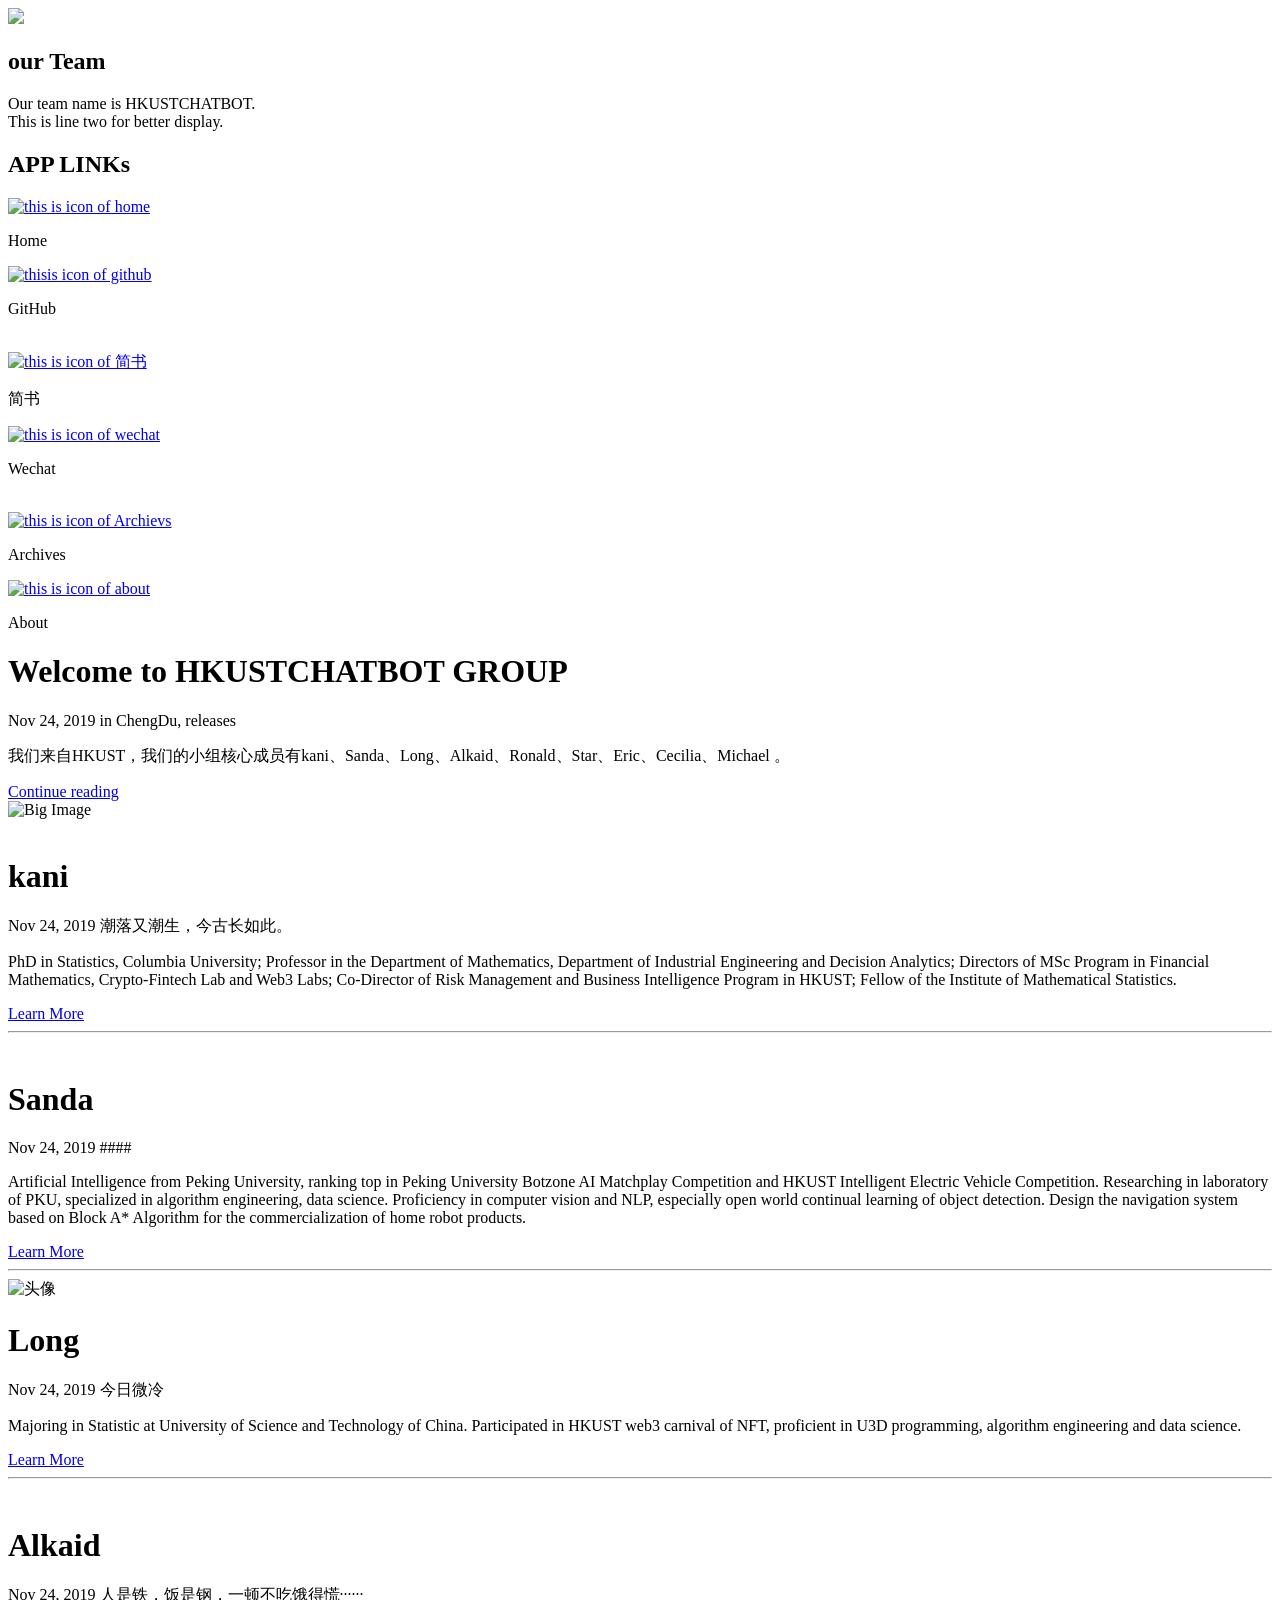
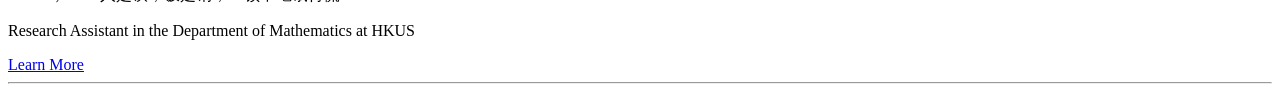
==== index.html @ 176e4b7b "Update index.html" ====
<!doctype html>
<html lang="en">
<head>
  <meta charset="UTF-8">
  <meta name="viewport"
        content="width=device-width, user-scalable=no, initial-scale=1.0, maximum-scale=1.0, minimum-scale=1.0">
  <meta name="referrer" content="no-referrer">
  <meta http-equiv="X-UA-Compatible" content="ie=edge">
  <link rel="stylesheet" href="css/style.css">
  <link href="https://fonts.googleapis.com/css?family=Lobster" rel="stylesheet" type="text/css">
  <title>Team Tfour</title>
</head>
<body>
  <div class="back add-filter"></div>
  <div class="main fadeOut" id="mainPage"> <!-- Task页码搭建 -->
    <div class="left left-row">
      <div class="user-info"> <!-- Task 用户基本信息 -->
        <div class="user-info-photo">
          <a href="./pages/about_me.html">
            <img src="../edwardlin-zlt.github.io/images/avatar.jpg"/>
          </a>
        </div>
        <h2 class="user-info-title">our Team</h2>
        <p class="user-info-content">
          Our team name is HKUSTCHATBOT.<br>
          This is line two for better display.
        </p>
      </div>
      <div class="link-app-link"> <!-- Task 链接菜单 -->
        <h2 class="link-title">
          APP LINKs
        </h2>
        <div class="link-box-left">
          <a href=###">
            <img class="link-smaller-img"
                 src="https://upload-images.jianshu.io/upload_images/20198606-fef2f9935d2c23a6.png"
                 alt="this is icon of home" title="Home">
          </a>
          <p class="link-icon-text">Home</p>
        </div>
        <div class="link-box-right">
          <a href="https://github.com/HKUSTCHATBOT" target="_blank">
            <img class="link-smaller-img"
                 src="https://upload-images.jianshu.io/upload_images/20198606-827bfa86a0b18dd1.png"
                 alt="thisis icon of github" title="Github">
          </a>
          <p class="link-icon-text">GitHub</p>
        </div>
        <br>
        <div class="link-box-left">
          <a href="https://www.jianshu.com/" target="_blank">
            <img class="link-smaller-img"
                 src="https://upload-images.jianshu.io/upload_images/20198606-2d2ba09e5148fd3f.png"
                 alt="this is icon of 简书" title="简书">
          </a>
          <p class="link-icon-text">简书</p>
        </div>
        <div class="link-box-right">
          <a href="images/tfour.jpg" target="_blank">
            <img class='link-smaller-img'
                 src="https://i0.hdslb.com/bfs/album/144ec260fb5619a6e4e44617dc3a90451fb9eb10.png"
                 alt='this is icon of wechat' title="微信"><br>
          </a>
          <p class="link-icon-text">Wechat</p>
        </div>
        <br>
        <div class="link-box-left">
          <a href="pages/timeline.html">
            <img class="link-smaller-img"
                 src="http://i0.hdslb.com/bfs/album/9b82890777f1b4e710f97ee66df33ac55e85aa7e.png"
                 alt="this is icon of Archievs" title="Archives">
          </a>
          <p class="link-icon-text">Archives</p>
        </div>
        <div class="link-box-right">
          <a href="###">
            <img class="link-smaller-img"
                 src="https://upload-images.jianshu.io/upload_images/20198606-66ec9f29bd298671.png"
                 alt="this is icon of about" title="About">
          </a>
          <p class="link-icon-text">About</p>
        </div>
      </div>
    </div>

    <div class="right">
      <div class="head-box"> <!-- Task 文章列表头条展示 -->
        <div class="head-box-title">
          <h1>Welcome to HKUSTCHATBOT GROUP</h1>
          <p class="head-box-time">Nov 24, 2019 in ChengDu, releases</p>
          <p class="head-box-text">我们来自HKUST，我们的小组核心成员有kani、Sanda、Long、Alkaid、Ronald、Star、Eric、Cecilia、Michael 。</p>
        </div>
        <div class="head-box-url">
          <a class="head-box-urltext" href="pages/artical.html">Continue reading</a>
        </div>
        <div class="head-box-image">
          <img class="head-box-img" src="images/bridge.jpg" alt="Big Image">
        </div>
      </div>
      <div class="stories"> <!-- Task 文章列表展示 -->
        <div class="story-row">
          <div class="story-pic">
            <img src="images/xiaotian.jpg" alt="">
          </div>
          <div class="story-info">
            <h1 class="story-title">kani</h1>
            <div class="story-subtitle"><span class="story-date">Nov 24, 2019</span> 潮落又潮生，今古长如此。
            </div>
            <p class="story-content">PhD in Statistics, Columbia University; 
              Professor in the Department of Mathematics, Department of Industrial Engineering and Decision Analytics; 
              Directors of MSc Program in Financial Mathematics, Crypto-Fintech Lab and Web3 Labs;
              Co-Director of Risk Management and Business Intelligence Program in HKUST; Fellow of the Institute of Mathematical Statistics.</p>
            <div class="story-link"><a href="###">Learn More</a></div>
          </div>
        </div>
        <hr>
        <div class="story-row">
          <div class="story-pic">
            <img src="images/Edward-avatar.jpg" alt="">
          </div>
          <div class="story-info">
            <h1 class="story-title">Sanda</h1>
            <div class="story-subtitle">
              <span class="story-date">Nov 24, 2019</span>
              <span> #### </span>
            </div>
            <p class="story-content">Artificial Intelligence from Peking University, ranking top in Peking University Botzone AI Matchplay Competition and HKUST Intelligent Electric Vehicle Competition. 
              Researching in laboratory of PKU, specialized in algorithm engineering, data science. 
              Proficiency in computer vision and NLP, especially open world continual learning of object detection. 
              Design the navigation system based on Block A* Algorithm for the commercialization of home robot products.
            </p>
            <div class="story-link"><a href=" ###" target="_blank">Learn More</a></div>
          </div>
        </div>
        <hr>
        <div class="story-row">
          <div class="story-pic">
            <img src="./images/kangjian.jpg" alt="头像">
          </div>
          <div class="story-info">
            <h1 class="story-title">Long</h1>
            <div class="story-subtitle">
              <span class="story-date">Nov 24, 2019</span> 
              <span>今日微冷</span>
            </div>
            <p class="story-content">Majoring in Statistic at University of Science and Technology of China. Participated in HKUST web3 carnival of NFT, proficient in U3D programming, algorithm engineering and data science. </p>
            <div class="story-link"><a href="###" target="_blank">Learn More</a></div>
          </div>
        </div>
        <hr>
        <div class="story-row">
          <div class="story-pic">
            <img src="images/zycsustc-head.jpg" alt="">
          </div>
          <div class="story-info">
            <h1 class="story-title">Alkaid</h1>
            <div class="story-subtitle"><span class="story-date">Nov 24, 2019</span> 人是铁，饭是钢，一顿不吃饿得慌······
            </div>
            <p class="story-content">Research Assistant in the Department of Mathematics at HKUS</p>
            <div class="story-link"><a href="###">Learn More</a></div>
          </div>
        </div>
        <hr>
      </div>
    </div>
  </div>

</body>
</html>
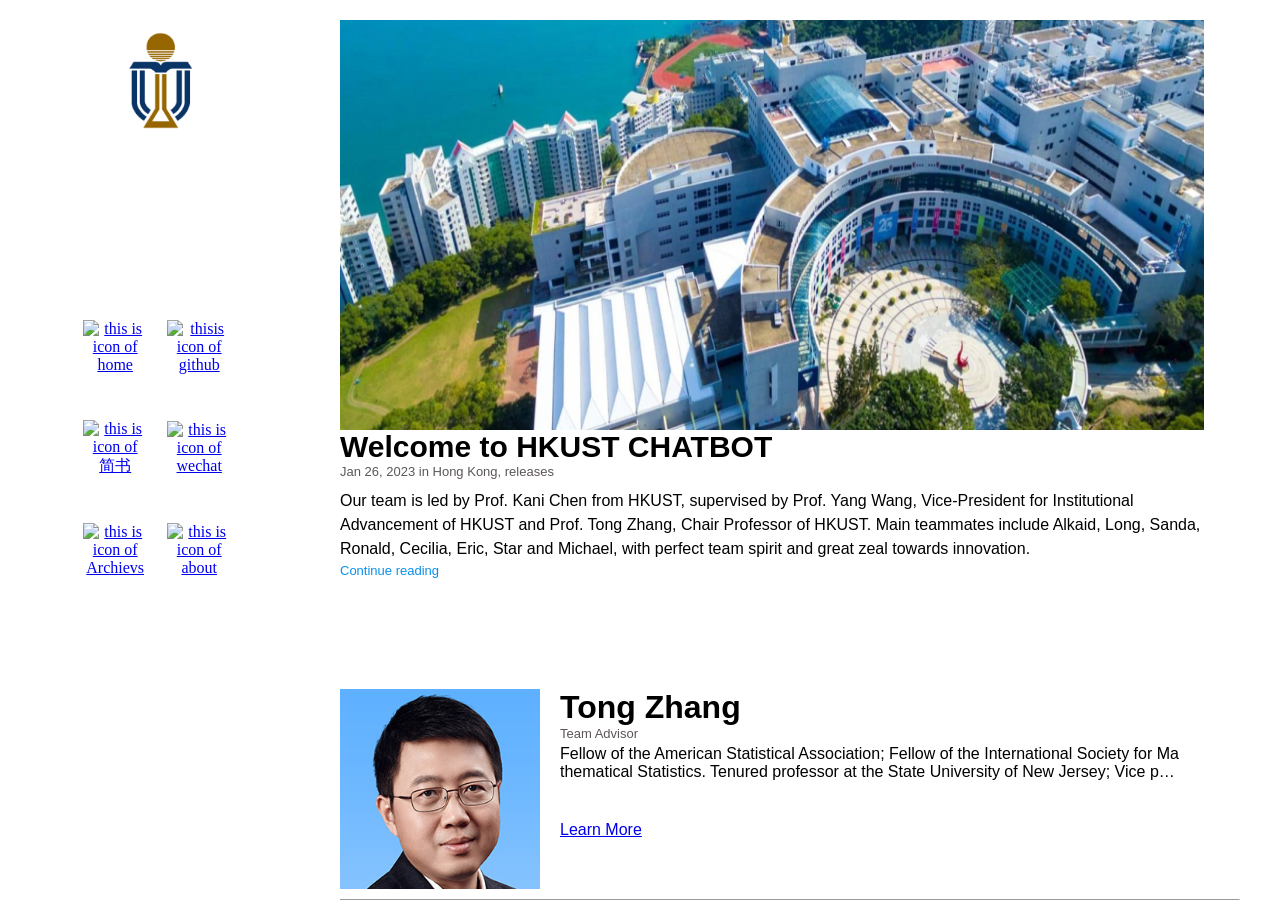
==== commit 93ebee38: "[sandaleung] {refactor} Adding team introduction, members' information and chatbot applications; rem" ====
--- a/index.html
+++ b/index.html
@@ -8,7 +8,7 @@
   <meta http-equiv="X-UA-Compatible" content="ie=edge">
   <link rel="stylesheet" href="css/style.css">
   <link href="https://fonts.googleapis.com/css?family=Lobster" rel="stylesheet" type="text/css">
-  <title>Team Tfour</title>
+  <title>Team HKUSTCHATBOT</title>
 </head>
 <body>
   <div class="back add-filter"></div>
@@ -17,18 +17,18 @@
       <div class="user-info"> <!-- Task 用户基本信息 -->
         <div class="user-info-photo">
           <a href="./pages/about_me.html">
-            <img src="../edwardlin-zlt.github.io/images/avatar.jpg"/>
-          </a>
-        </div>
-        <h2 class="user-info-title">our Team</h2>
+            <img src="./images/avatar.png"/>
+          </a>
+        </div>
+        <h2 class="user-info-title">HKUST Chatbot</h2>
         <p class="user-info-content">
-          Our team name is HKUSTCHATBOT.<br>
-          This is line two for better display.
+          We are a group of entrepreneurs with ideals.<br>
+          And we walk with dreams
         </p>
       </div>
       <div class="link-app-link"> <!-- Task 链接菜单 -->
         <h2 class="link-title">
-          APP LINKs
+          External Links
         </h2>
         <div class="link-box-left">
           <a href=###">
@@ -53,10 +53,10 @@
                  src="https://upload-images.jianshu.io/upload_images/20198606-2d2ba09e5148fd3f.png"
                  alt="this is icon of 简书" title="简书">
           </a>
-          <p class="link-icon-text">简书</p>
+          <p class="link-icon-text">JianShu</p>
         </div>
         <div class="link-box-right">
-          <a href="images/tfour.jpg" target="_blank">
+          <a href="images/wechat.jpg" target="_blank">
             <img class='link-smaller-img'
                  src="https://i0.hdslb.com/bfs/album/144ec260fb5619a6e4e44617dc3a90451fb9eb10.png"
                  alt='this is icon of wechat' title="微信"><br>
@@ -65,12 +65,12 @@
         </div>
         <br>
         <div class="link-box-left">
-          <a href="pages/timeline.html">
+          <a href="pages/artical.html">
             <img class="link-smaller-img"
                  src="http://i0.hdslb.com/bfs/album/9b82890777f1b4e710f97ee66df33ac55e85aa7e.png"
                  alt="this is icon of Archievs" title="Archives">
           </a>
-          <p class="link-icon-text">Archives</p>
+          <p class="link-icon-text">Applications</p>
         </div>
         <div class="link-box-right">
           <a href="###">
@@ -85,26 +85,55 @@
 
     <div class="right">
       <div class="head-box"> <!-- Task 文章列表头条展示 -->
+        <div class="head-box-image">
+          <img class="head-box-img" src="images/ust.png" alt="Big Image">
+        </div>
         <div class="head-box-title">
-          <h1>Welcome to HKUSTCHATBOT GROUP</h1>
-          <p class="head-box-time">Nov 24, 2019 in ChengDu, releases</p>
-          <p class="head-box-text">我们来自HKUST，我们的小组核心成员有kani、Sanda、Long、Alkaid、Ronald、Star、Eric、Cecilia、Michael 。</p>
+          <h1>Welcome to HKUST CHATBOT</h1>
+          <p class="head-box-time">Jan 26, 2023 in Hong Kong, releases</p>
+          <p class="head-box-text">Our team is led by Prof. Kani Chen from HKUST, supervised by Prof. Yang Wang, Vice-President for Institutional Advancement of HKUST and Prof. Tong Zhang, Chair Professor of HKUST. Main teammates include Alkaid, Long, Sanda, Ronald, Cecilia, Eric, Star and Michael, with perfect team spirit and great zeal towards innovation.</p>
         </div>
         <div class="head-box-url">
           <a class="head-box-urltext" href="pages/artical.html">Continue reading</a>
         </div>
-        <div class="head-box-image">
-          <img class="head-box-img" src="images/bridge.jpg" alt="Big Image">
-        </div>
       </div>
       <div class="stories"> <!-- Task 文章列表展示 -->
         <div class="story-row">
           <div class="story-pic">
-            <img src="images/xiaotian.jpg" alt="">
-          </div>
-          <div class="story-info">
-            <h1 class="story-title">kani</h1>
-            <div class="story-subtitle"><span class="story-date">Nov 24, 2019</span> 潮落又潮生，今古长如此。
+            <img src="images/zhangtong.png" alt="">
+          </div>
+          <div class="story-info">
+            <h1 class="story-title">Tong Zhang</h1>
+            <div class="story-subtitle">
+              <span> Team Advisor </span>
+            </div>
+            <p class="story-content">Fellow of the American Statistical Association; Fellow of the International Society for Mathematical Statistics. Tenured professor at the State University of New Jersey; Vice president and head of big data lab at Baidu Research Institute; Director of Tencent AI Lab.</p>
+            <div class="story-link"><a href="###">Learn More</a></div>
+          </div>
+        </div>
+        <hr>
+        <div class="story-row">
+          <div class="story-pic">
+            <img src="images/wangyang.png" alt="">
+          </div>
+          <div class="story-info">
+            <h1 class="story-title">Wang Yang</h1>
+            <div class="story-subtitle">
+              <span> Team Advisor </span>
+            </div>
+            <p class="story-content">Mathematician; Vice President of the Hong Kong University of Science and Technology; Professor of the Department of Mathematics; Director of the Big Data BioIntelligence Laboratory of the Hong Kong University of Science and Technology; Deputy Director of the Institute of Big Data of the Hong Kong University of Science and Technology.</p>
+            <div class="story-link"><a href="###">Learn More</a></div>
+          </div>
+        </div>
+        <hr>
+        <div class="story-row">
+          <div class="story-pic">
+            <img src="images/kani.png" alt="">
+          </div>
+          <div class="story-info">
+            <h1 class="story-title">Kani</h1>
+            <div class="story-subtitle">
+              <span> Team Member </span>
             </div>
             <p class="story-content">PhD in Statistics, Columbia University; 
               Professor in the Department of Mathematics, Department of Industrial Engineering and Decision Analytics; 
@@ -116,47 +145,119 @@
         <hr>
         <div class="story-row">
           <div class="story-pic">
-            <img src="images/Edward-avatar.jpg" alt="">
+            <img src="images/alkaid.jpg" alt="">
+          </div>
+          <div class="story-info">
+            <h1 class="story-title">Alkaid</h1>
+            <div class="story-subtitle">
+              <span> Team Member </span>
+            </div>
+            <p class="story-content">Research Assistant in the cryptofintech lab at HKUST, 3 years startup experienced in algorithm engineering at deep learning, reinforcement learning, robotics SLAM and blockchain, once worked as researcher of Nervos blockchain.
+            </p>
+            <div class="story-link"><a href="###">Learn More</a></div>
+          </div>
+        </div>
+        <hr>
+        <div class="story-row">
+          <div class="story-pic">
+            <img src="./images/long.png" alt="头像">
+          </div>
+          <div class="story-info">
+            <h1 class="story-title">Long</h1>
+            <div class="story-subtitle">
+              <span> Team Member </span>
+            </div>
+            <p class="story-content">Majoring in Statistic at University of Science and Technology of China. Participated in HKUST web3 carnival of NFT, proficient in U3D programming, algorithm engineering and data science. </p>
+            <div class="story-link"><a href="###">Learn More</a></div>
+          </div>
+        </div>
+        <hr>
+        <div class="story-row">
+          <div class="story-pic">
+            <img src="images/sanda.png" alt="">
           </div>
           <div class="story-info">
             <h1 class="story-title">Sanda</h1>
             <div class="story-subtitle">
-              <span class="story-date">Nov 24, 2019</span>
-              <span> #### </span>
-            </div>
-            <p class="story-content">Artificial Intelligence from Peking University, ranking top in Peking University Botzone AI Matchplay Competition and HKUST Intelligent Electric Vehicle Competition. 
-              Researching in laboratory of PKU, specialized in algorithm engineering, data science. 
-              Proficiency in computer vision and NLP, especially open world continual learning of object detection. 
-              Design the navigation system based on Block A* Algorithm for the commercialization of home robot products.
-            </p>
-            <div class="story-link"><a href=" ###" target="_blank">Learn More</a></div>
-          </div>
-        </div>
-        <hr>
-        <div class="story-row">
-          <div class="story-pic">
-            <img src="./images/kangjian.jpg" alt="头像">
-          </div>
-          <div class="story-info">
-            <h1 class="story-title">Long</h1>
-            <div class="story-subtitle">
-              <span class="story-date">Nov 24, 2019</span> 
-              <span>今日微冷</span>
-            </div>
-            <p class="story-content">Majoring in Statistic at University of Science and Technology of China. Participated in HKUST web3 carnival of NFT, proficient in U3D programming, algorithm engineering and data science. </p>
-            <div class="story-link"><a href="###" target="_blank">Learn More</a></div>
-          </div>
-        </div>
-        <hr>
-        <div class="story-row">
-          <div class="story-pic">
-            <img src="images/zycsustc-head.jpg" alt="">
-          </div>
-          <div class="story-info">
-            <h1 class="story-title">Alkaid</h1>
-            <div class="story-subtitle"><span class="story-date">Nov 24, 2019</span> 人是铁，饭是钢，一顿不吃饿得慌······
-            </div>
-            <p class="story-content">Research Assistant in the Department of Mathematics at HKUS</p>
+              <span> Team Member </span>
+            </div>
+            <p class="story-content">BSc of Artificial Intelligence from Peking University. Researching in laboratory of PKU, specialized in algorithm engineering, data science. Proficiency in computer vision and NLP, especially open world continual learning of object detection.
+            </p>
+            <div class="story-link"><a href="###">Learn More</a></div>
+          </div>
+        </div>
+        <hr>
+        <div class="story-row">
+          <div class="story-pic">
+            <img src="images/ronald.png" alt="">
+          </div>
+          <div class="story-info">
+            <h1 class="story-title">Ronald</h1>
+            <div class="story-subtitle">
+              <span> Team Member </span>
+            </div>
+            <p class="story-content">PhD in CS of Chinese Academy of Sciences. Baidu Senior Engineer. AI Technology Director of JOYY. 11 years experienced in NLP. Complete the China's first martial arts novel translation engine; Design the system RuffOS; Start the O2O platform Dianda Mall.
+            </p>
+            <div class="story-link"><a href="###">Learn More</a></div>
+          </div>
+        </div>
+        <hr>
+        <div class="story-row">
+          <div class="story-pic">
+            <img src="images/heyi.jpg" alt="">
+          </div>
+          <div class="story-info">
+            <h1 class="story-title">Cecilia</h1>
+            <div class="story-subtitle">
+              <span> Team Member </span>
+            </div>
+            <p class="story-content">Majoring in Mathematics and Economics at HKUST, currently working as investment assistant at Phoenixtree Capital, interest in technology investment.
+            </p>
+            <div class="story-link"><a href="###">Learn More</a></div>
+          </div>
+        </div>
+        <hr>
+        <div class="story-row">
+          <div class="story-pic">
+            <img src="images/eric.png" alt="">
+          </div>
+          <div class="story-info">
+            <h1 class="story-title">Eric</h1>
+            <div class="story-subtitle">
+              <span> Team Member </span>
+            </div>
+            <p class="story-content">Assistant Officer (IT Support) in the Department of Mathematics at HKUST, interested in Artificial intelligence, Blockchain, and Front-End Engineering.
+            </p>
+            <div class="story-link"><a href="###">Learn More</a></div>
+          </div>
+        </div>
+        <hr>
+        <div class="story-row">
+          <div class="story-pic">
+            <img src="images/star.png" alt="">
+          </div>
+          <div class="story-info">
+            <h1 class="story-title">Star</h1>
+            <div class="story-subtitle">
+              <span> Team Member </span>
+            </div>
+            <p class="story-content">Majoring in the School of Business at HKUST, familiar with speech algorithms of Digital Human and speech signal processing using Deep Learning.
+            </p>
+            <div class="story-link"><a href="###">Learn More</a></div>
+          </div>
+        </div>
+        <hr>
+        <div class="story-row">
+          <div class="story-pic">
+            <img src="images/michael.png" alt="">
+          </div>
+          <div class="story-info">
+            <h1 class="story-title">Michael</h1>
+            <div class="story-subtitle">
+              <span> Team Member </span>
+            </div>
+            <p class="story-content">Research assistant in the Department of Mathematics at HKUST. 2 years working experienced in academic and industrial applications of NLP.
+            </p>
             <div class="story-link"><a href="###">Learn More</a></div>
           </div>
         </div>
@@ -164,6 +265,5 @@
       </div>
     </div>
   </div>
-
 </body>
-</html>
+</html>
--- a/css/style.css
+++ b/css/style.css
@@ -0,0 +1,373 @@
+* {
+  margin: 0;
+  padding: 0;
+}
+
+html, body {
+  width: 100%;
+  height: 100%;
+}
+
+.back {
+  width: 100%;
+  height: 100%;
+  background-image: url(../images/bg.jpg);
+  background-repeat: no-repeat;
+}
+
+.add-filter {
+  position: absolute;
+  left: 0;
+  top: 0;
+  filter: blur(15px);
+}
+
+.main {
+  position: absolute;
+  left: 0;
+  right: 0;
+  display: flex;
+  width: 100%;
+  height: 100%;
+  background-repeat: no-repeat;
+  overflow: hidden;
+  animation-play-state: paused;
+  animation-duration: 2s;
+}
+
+@-webkit-keyframes fadeOut {
+  from {
+    opacity: 1;
+  }
+
+  to {
+    opacity: 0;
+  }
+}
+
+@keyframes fadeOut {
+  from {
+    opacity: 1;
+  }
+
+  to {
+    opacity: 0;
+  }
+}
+
+.fadeOut {
+  -webkit-animation-name: fadeOut;
+  animation-name: fadeOut;
+}
+
+/* left side */
+.left {
+  width: 25%;
+  height: 100%;
+  color: white;
+}
+
+/* user-info */
+.user-info {
+  border-width: 0;
+  border-color: black;
+  border-style: solid;
+  margin-top: 10%;
+  width: 100%;
+  height: 25%;
+  text-align: center;
+}
+
+.user-info-photo {
+  margin: 0;
+  padding: 0;
+  text-align: center;
+}
+
+.user-info-title {
+  text-align: center;
+  padding: 5px;
+}
+
+.user-info-photo > a > img {
+  width: 100px;
+  height: 100px;
+  border-radius: 50%;
+}
+
+.user-info-name {
+  font-size: 20px;
+}
+
+.user-info-content {
+  font-family: Lobster, sans-serif;
+  line-height: 1em;
+  font-size: 12px;
+}
+
+.user-info-content > span {
+  font-weight: bold;
+  font-size: 18px;
+}
+
+/*App links*/
+.link-app-link {
+  width: 100%;
+  height: 100%;
+  margin-top: 25%;
+  border-width: 0;
+  border-color: black;
+  border-style: solid;
+}
+
+.link-app-link > h2 {
+  color: white;
+  margin: 0 30% 2% 30%;
+  font-size: medium;
+}
+
+.link-smaller-img {
+  width: 50%;
+  padding: 15px 0 10px 0;
+}
+
+.link-title {
+  color: white;
+  text-align: center;
+  margin: 5% 0 2% 0%;
+}
+
+.link-box-left {
+  text-align: center;
+  width: 20%;
+  display: inline-table;
+  margin: 1% 5% 1% 26%;
+}
+
+.link-icon-text {
+  color: white;
+  font-size: 12px;
+}
+
+.link-box-right {
+  text-align: center;
+  width: 20%;
+  display: inline-table;
+  margin: 1% 0% 1% 0%;
+}
+
+.left-row {
+  display: flex;
+  flex-grow: 1;
+  flex-direction: column;
+}
+
+/*end of left side*/
+
+/* media */
+@media screen and (max-width: 1000px) {
+  .user-info {
+    width: 100%;
+    height: 25%;
+    text-align: center;
+  }
+
+  .user-info-photo {
+    margin-top: 5%;
+  }
+
+  .user-info-title {
+    text-align: center;
+    padding: 5px;
+    font-size: 0;
+  }
+
+  .user-info-photo > a > img {
+    width: 35%;
+    height: 35%;
+    border-radius: 50%;
+  }
+
+  .user-info-name {
+    font-size: 0;
+  }
+
+  .user-info-content {
+    font-family: Lobster, sans-serif;
+    line-height: 1em;
+    font-size: 0;
+  }
+
+  .user-info-content > span {
+    font-weight: bold;
+    font-size: 0;
+  }
+
+  .link-app-link {
+    margin-top: 20%;
+    text-align: center;
+  }
+
+  .link-app-link > h2 {
+    color: white;
+    margin: 0 30% 2% 30%;
+    font-size: 0;
+  }
+
+  .link-smaller-img {
+    width: 100%;
+    padding: 0 0 20% 0;
+  }
+
+  .link-box-left {
+    text-align: center;
+    width: 20%;
+    display: inline-table;
+    margin: 0% 15% 5% 15%;
+  }
+
+  .link-icon-text {
+    color: white;
+    font-size: 0;
+  }
+
+  .link-box-right {
+    text-align: center;
+    width: 20%;
+    display: inline-table;
+    margin: 0% 15% 5% 15%;
+  }
+}
+
+/* end of media*/
+
+/* right side */
+.right {
+  width: 75%;
+  background-color: white;
+  overflow: auto;
+}
+
+/* head-box */
+.head-box {
+  display: flex;
+  flex-direction: column;
+  justify-content: left;
+  width: 100%;
+  height: 70%;
+  padding: 20px 40px 0 20px;
+}
+
+.head-box-title {
+  font-size: 15px;
+  font-family: Helvetica, sans-serif;
+}
+
+.head-box-time {
+  font-size: small;
+  font-family: sans-serif;
+  color: rgb(92, 86, 86);
+}
+
+.head-box-text {
+  font-size: medium;
+  font-family: sans-serif;
+  line-height: 1.5;
+  margin-top: 10px;
+  margin-right: 10%;
+  box-sizing: border-box;
+}
+
+.head-box-url {
+  width: 100%;
+  margin-bottom: 10px;
+}
+
+.head-box-urltext {
+  font-size: small;
+  font-family: sans-serif;
+  text-decoration: none;
+  color: #0890eb;
+}
+
+.head-box-image {
+  height: 65%;
+  width: 90%;
+}
+
+.head-box-img {
+  width: 100%;
+  height: 100%;
+}
+
+/* Stories */
+.stories {
+  font-family: sans-serif;
+  padding: 2% 40px 20px 20px;
+  display: flex;
+  flex-direction: column;
+  justify-content: flex-start;
+}
+
+.story-row {
+  margin-right: 40px;
+  margin-top: 20px;
+  display: flex;
+  flex-grow: 1;
+  flex-direction: row;
+  height: 210px;
+}
+
+.story-pic {
+  height: 95%;
+}
+
+.story-pic > img {
+  width: 200px;
+  height: 100%;
+}
+
+.story-title {
+  overflow: hidden;
+  text-overflow: ellipsis;
+  display: -webkit-box;
+  -webkit-box-orient: vertical;
+  -webkit-line-clamp: 2;
+  word-wrap: break-word;
+  word-break: break-all;
+}
+
+.story-subtitle {
+  color: rgb(92, 86, 86);
+  font-size: small;
+  margin-bottom: 4px;
+  overflow: hidden;
+  text-overflow: ellipsis;
+  display: -webkit-box;
+  -webkit-box-orient: vertical;
+  -webkit-line-clamp: 2;
+  word-wrap: break-word;
+  word-break: break-all;
+}
+
+.story-info {
+  padding: 0 20px 20px 20px;
+  height: 200px;
+  box-sizing: border-box;
+}
+
+.story-content {
+  overflow: hidden;
+  text-overflow: ellipsis;
+  display: -webkit-box;
+  -webkit-box-orient: vertical;
+  -webkit-line-clamp: 2;
+  word-wrap: break-word;
+  word-break: break-all;
+}
+
+.story-link {
+  margin-top: 40px;
+  text-decoration: none;
+}
+
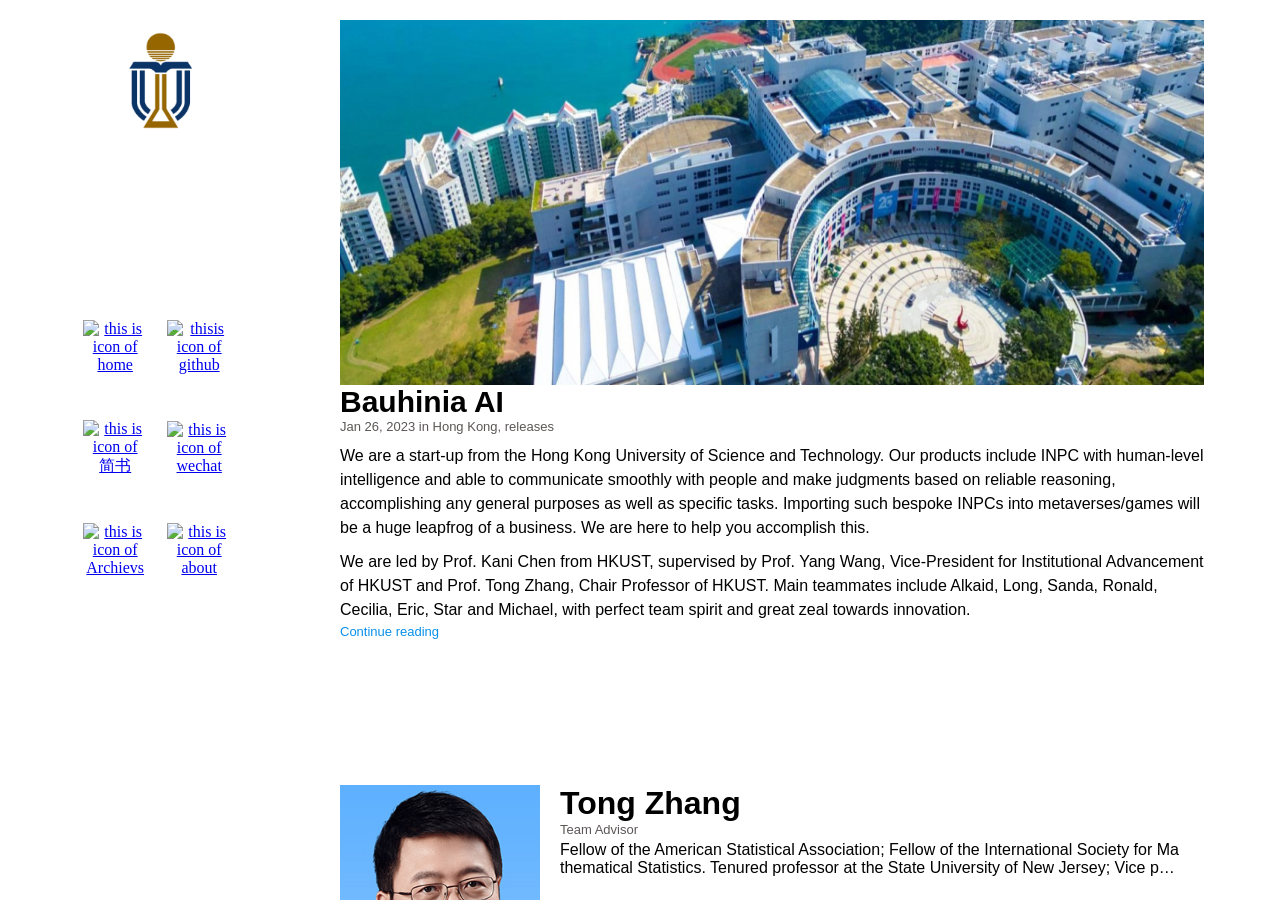
==== commit a19f4d47: "[sandaleung] {fix}： Improving team intro Added team intro on top of team members" ====
--- a/index.html
+++ b/index.html
@@ -20,7 +20,7 @@
             <img src="./images/avatar.png"/>
           </a>
         </div>
-        <h2 class="user-info-title">HKUST Chatbot</h2>
+        <h2 class="user-info-title">Bauhinia AI</h2>
         <p class="user-info-content">
           We are a group of entrepreneurs with ideals.<br>
           And we walk with dreams
@@ -89,9 +89,10 @@
           <img class="head-box-img" src="images/ust.png" alt="Big Image">
         </div>
         <div class="head-box-title">
-          <h1>Welcome to HKUST CHATBOT</h1>
+          <h1>Bauhinia AI</h1>
           <p class="head-box-time">Jan 26, 2023 in Hong Kong, releases</p>
-          <p class="head-box-text">Our team is led by Prof. Kani Chen from HKUST, supervised by Prof. Yang Wang, Vice-President for Institutional Advancement of HKUST and Prof. Tong Zhang, Chair Professor of HKUST. Main teammates include Alkaid, Long, Sanda, Ronald, Cecilia, Eric, Star and Michael, with perfect team spirit and great zeal towards innovation.</p>
+          <p class="head-box-text">We are a start-up from the Hong Kong University of Science and Technology. Our products include INPC with human-level intelligence and able to communicate smoothly with people and make judgments based on reliable reasoning, accomplishing any general purposes as well as specific tasks. Importing such bespoke INPCs into metaverses/games will be a huge leapfrog of a business. We are here to help you accomplish this.</p>
+          <p class="head-box-text">We are led by Prof. Kani Chen from HKUST, supervised by Prof. Yang Wang, Vice-President for Institutional Advancement of HKUST and Prof. Tong Zhang, Chair Professor of HKUST. Main teammates include Alkaid, Long, Sanda, Ronald, Cecilia, Eric, Star and Michael, with perfect team spirit and great zeal towards innovation.</p>
         </div>
         <div class="head-box-url">
           <a class="head-box-urltext" href="pages/artical.html">Continue reading</a>
--- a/css/style.css
+++ b/css/style.css
@@ -303,7 +303,7 @@
 /* Stories */
 .stories {
   font-family: sans-serif;
-  padding: 2% 40px 20px 20px;
+  padding: 12% 40px 20px 20px;
   display: flex;
   flex-direction: column;
   justify-content: flex-start;
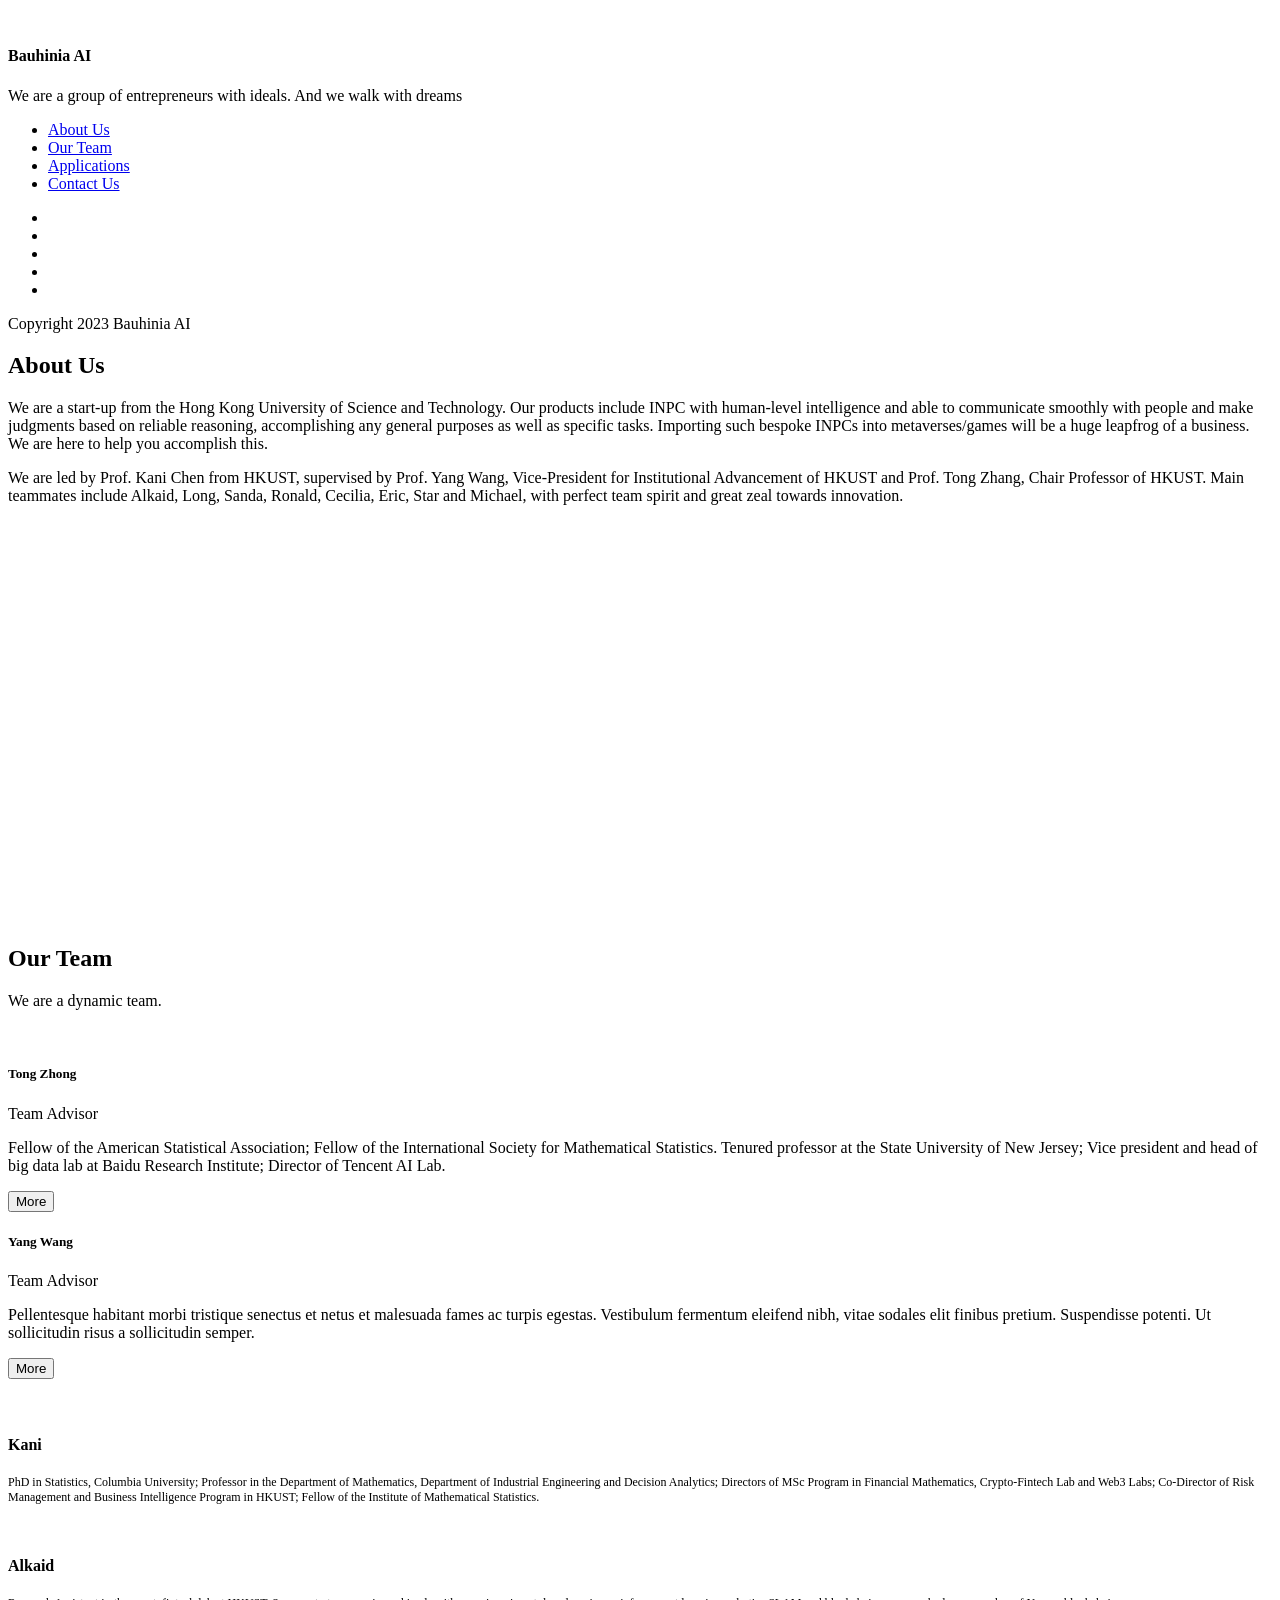
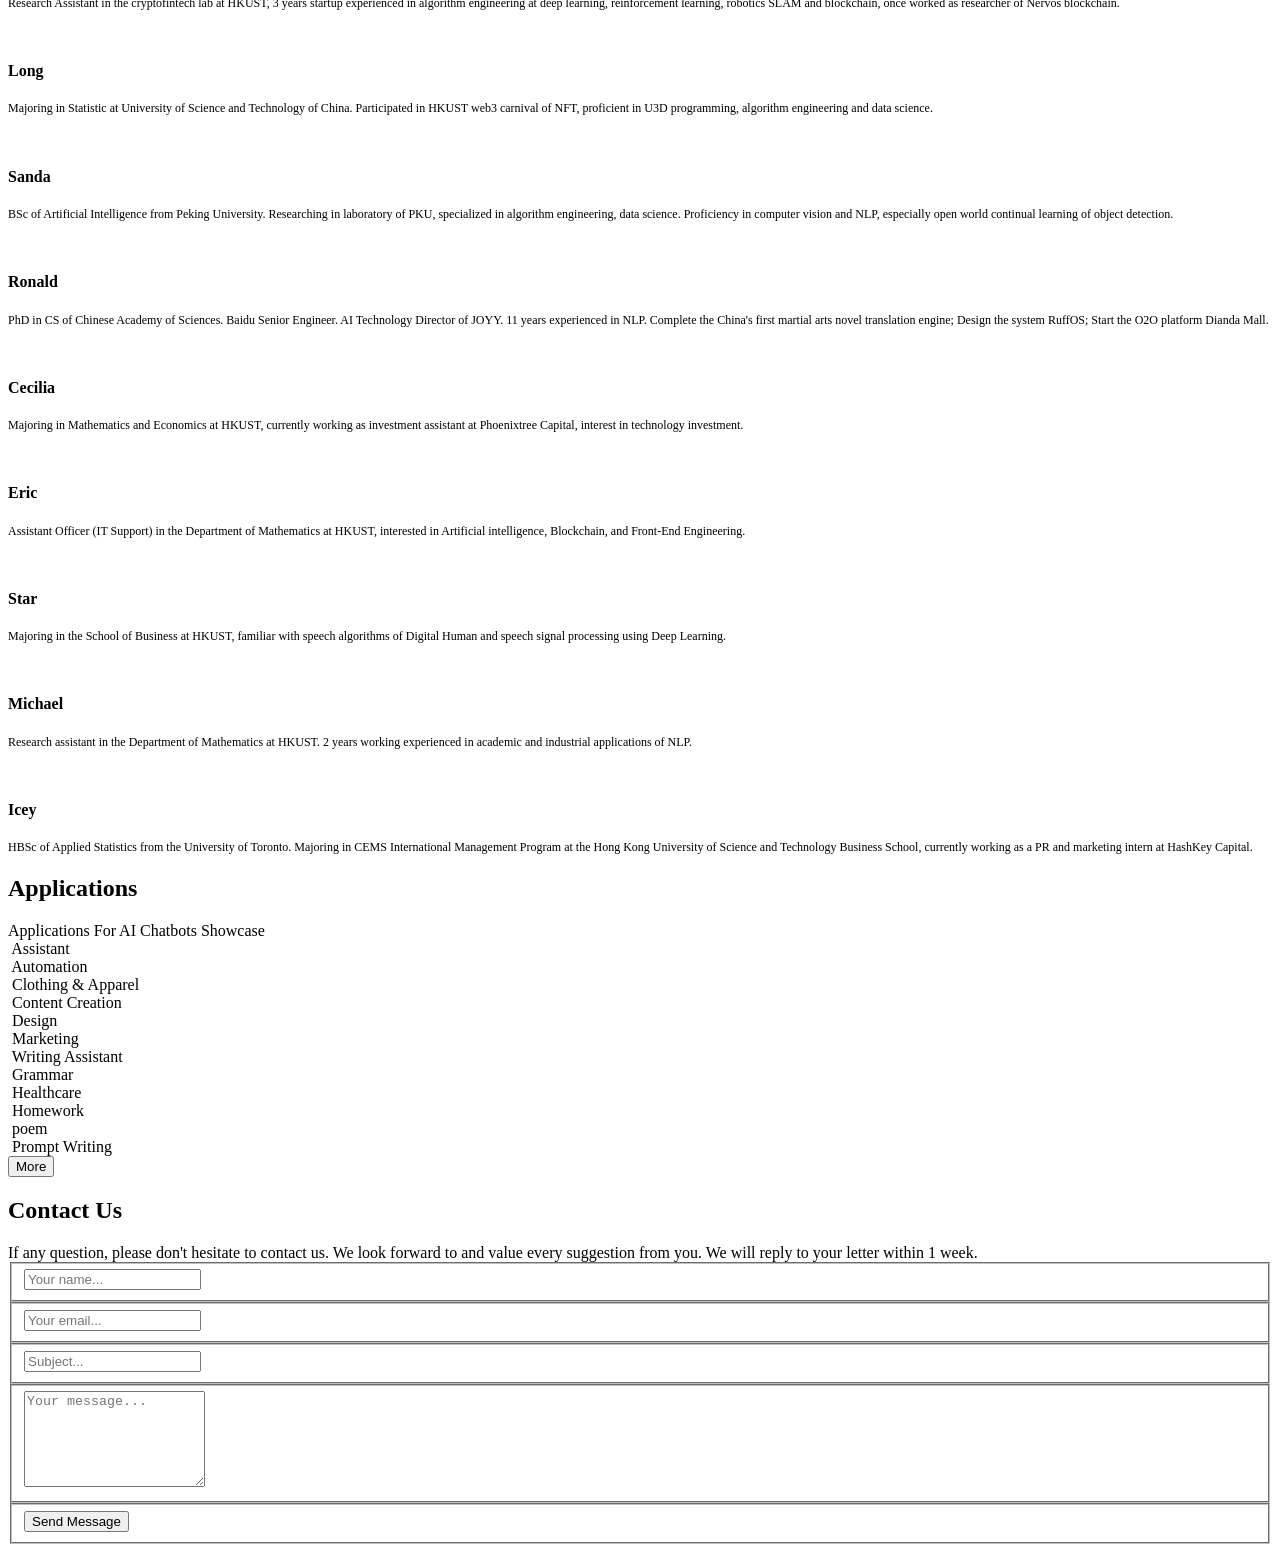
==== commit d5650769: "Update index.html" ====
--- a/index.html
+++ b/index.html
@@ -1,270 +1,590 @@
-<!doctype html>
+<!DOCTYPE html>
 <html lang="en">
+
 <head>
-  <meta charset="UTF-8">
-  <meta name="viewport"
-        content="width=device-width, user-scalable=no, initial-scale=1.0, maximum-scale=1.0, minimum-scale=1.0">
-  <meta name="referrer" content="no-referrer">
-  <meta http-equiv="X-UA-Compatible" content="ie=edge">
-  <link rel="stylesheet" href="css/style.css">
-  <link href="https://fonts.googleapis.com/css?family=Lobster" rel="stylesheet" type="text/css">
-  <title>Team HKUSTCHATBOT</title>
+  <meta charset="utf-8" />
+  <meta name="viewport" content="width=device-width, initial-scale=1, shrink-to-fit=no" />
+  <meta name="description" content="" />
+  <meta name="author" content="" />
+  <link href="https://fonts.googleapis.com/css?family=Lato:100,300,400,700,900" rel="stylesheet" />
+
+  <title>Reflux HTML CSS Template</title>
+  <!--
+Reflux Template
+https://templatemo.com/tm-531-reflux
+-->
+  <!-- Bootstrap core CSS -->
+  <link href="vendor/bootstrap/css/bootstrap.min.css" rel="stylesheet" />
+
+  <!-- Additional CSS Files -->
+  <link rel="stylesheet" href="assets/css/fontawesome.css" />
+  <link rel="stylesheet" href="assets/css/templatemo-style.css" />
+  <link rel="stylesheet" href="assets/css/owl.css" />
+  <link rel="stylesheet" href="assets/css/lightbox.css" />
 </head>
+
 <body>
-  <div class="back add-filter"></div>
-  <div class="main fadeOut" id="mainPage"> <!-- Task页码搭建 -->
-    <div class="left left-row">
-      <div class="user-info"> <!-- Task 用户基本信息 -->
-        <div class="user-info-photo">
-          <a href="./pages/about_me.html">
-            <img src="./images/avatar.png"/>
-          </a>
-        </div>
-        <h2 class="user-info-title">Bauhinia AI</h2>
-        <p class="user-info-content">
-          We are a group of entrepreneurs with ideals.<br>
-          And we walk with dreams
-        </p>
-      </div>
-      <div class="link-app-link"> <!-- Task 链接菜单 -->
-        <h2 class="link-title">
-          External Links
-        </h2>
-        <div class="link-box-left">
-          <a href=###">
-            <img class="link-smaller-img"
-                 src="https://upload-images.jianshu.io/upload_images/20198606-fef2f9935d2c23a6.png"
-                 alt="this is icon of home" title="Home">
-          </a>
-          <p class="link-icon-text">Home</p>
-        </div>
-        <div class="link-box-right">
-          <a href="https://github.com/HKUSTCHATBOT" target="_blank">
-            <img class="link-smaller-img"
-                 src="https://upload-images.jianshu.io/upload_images/20198606-827bfa86a0b18dd1.png"
-                 alt="thisis icon of github" title="Github">
-          </a>
-          <p class="link-icon-text">GitHub</p>
-        </div>
-        <br>
-        <div class="link-box-left">
-          <a href="https://www.jianshu.com/" target="_blank">
-            <img class="link-smaller-img"
-                 src="https://upload-images.jianshu.io/upload_images/20198606-2d2ba09e5148fd3f.png"
-                 alt="this is icon of 简书" title="简书">
-          </a>
-          <p class="link-icon-text">JianShu</p>
-        </div>
-        <div class="link-box-right">
-          <a href="images/wechat.jpg" target="_blank">
-            <img class='link-smaller-img'
-                 src="https://i0.hdslb.com/bfs/album/144ec260fb5619a6e4e44617dc3a90451fb9eb10.png"
-                 alt='this is icon of wechat' title="微信"><br>
-          </a>
-          <p class="link-icon-text">Wechat</p>
-        </div>
-        <br>
-        <div class="link-box-left">
-          <a href="pages/artical.html">
-            <img class="link-smaller-img"
-                 src="http://i0.hdslb.com/bfs/album/9b82890777f1b4e710f97ee66df33ac55e85aa7e.png"
-                 alt="this is icon of Archievs" title="Archives">
-          </a>
-          <p class="link-icon-text">Applications</p>
-        </div>
-        <div class="link-box-right">
-          <a href="###">
-            <img class="link-smaller-img"
-                 src="https://upload-images.jianshu.io/upload_images/20198606-66ec9f29bd298671.png"
-                 alt="this is icon of about" title="About">
-          </a>
-          <p class="link-icon-text">About</p>
+  <div id="page-wraper">
+    <!-- Sidebar Menu -->
+    <div class="responsive-nav">
+      <i class="fa fa-bars" id="menu-toggle"></i>
+      <div id="menu" class="menu">
+        <i class="fa fa-times" id="menu-close"></i>
+        <div class="container">
+          <div class="image">
+            <a href="#"><img src="assets/images/avatar.png" alt="" /></a>
+          </div>
+          <div class="author-content">
+            <h4>Bauhinia AI</h4>
+            <span>We are a group of entrepreneurs with ideals.
+              And we walk with dreams</span>
+          </div>
+          <nav class="main-nav" role="navigation">
+            <ul class="main-menu">
+              <li><a href="#section1">About Us</a></li>
+              <li><a href="#section2">Our Team</a></li>
+              <li><a href="#section3">Applications</a></li>
+              <li><a href="#section4">Contact Us</a></li>
+            </ul>
+          </nav>
+          <div class="social-network">
+            <ul class="soial-icons">
+              <li>
+                <a href="https://fb.com/templatemo"><i class="fa fa-facebook"></i></a>
+              </li>
+              <li>
+                <a href="#"><i class="fa fa-twitter"></i></a>
+              </li>
+              <li>
+                <a href="#"><i class="fa fa-linkedin"></i></a>
+              </li>
+              <li>
+                <a href="#"><i class="fa fa-dribbble"></i></a>
+              </li>
+              <li>
+                <a href="#"><i class="fa fa-rss"></i></a>
+              </li>
+            </ul>
+          </div>
+          <div class="copyright-text">
+            <p>Copyright 2023 Bauhinia AI</p>
+          </div>
         </div>
       </div>
     </div>
 
-    <div class="right">
-      <div class="head-box"> <!-- Task 文章列表头条展示 -->
-        <div class="head-box-image">
-          <img class="head-box-img" src="images/ust.png" alt="Big Image">
-        </div>
-        <div class="head-box-title">
-          <h1>Bauhinia AI</h1>
-          <p class="head-box-time">Jan 26, 2023 in Hong Kong, releases</p>
-          <p class="head-box-text">We are a start-up from the Hong Kong University of Science and Technology. Our products include INPC with human-level intelligence and able to communicate smoothly with people and make judgments based on reliable reasoning, accomplishing any general purposes as well as specific tasks. Importing such bespoke INPCs into metaverses/games will be a huge leapfrog of a business. We are here to help you accomplish this.</p>
-          <p class="head-box-text">We are led by Prof. Kani Chen from HKUST, supervised by Prof. Yang Wang, Vice-President for Institutional Advancement of HKUST and Prof. Tong Zhang, Chair Professor of HKUST. Main teammates include Alkaid, Long, Sanda, Ronald, Cecilia, Eric, Star and Michael, with perfect team spirit and great zeal towards innovation.</p>
-        </div>
-        <div class="head-box-url">
-          <a class="head-box-urltext" href="pages/artical.html">Continue reading</a>
+    <section class="section about-me" data-section="section1">
+      <div class="container">
+        <div class="section-heading">
+          <h2>About Us</h2>
+          <div class="line-dec"></div>
+          <p>We are a start-up from the Hong Kong University of Science and Technology. Our products include INPC
+            with human-level intelligence and able to communicate smoothly with people and make judgments based on
+            reliable reasoning, accomplishing any general purposes as well as specific tasks. Importing such bespoke
+            INPCs into metaverses/games will be a huge leapfrog of a business. We are here to help you accomplish this.
+          </p>
+          <p>We are led by Prof. Kani Chen from HKUST, supervised by Prof. Yang Wang, Vice-President for Institutional
+            Advancement of HKUST and Prof. Tong Zhang, Chair Professor of HKUST. Main teammates include Alkaid, Long,
+            Sanda, Ronald, Cecilia, Eric, Star and Michael, with perfect team spirit and great zeal towards
+            innovation.</p>
+        </div>
+
+        <div class="left-image-post">
+          <iframe width="100%" height="400" src="https://www.youtube.com/embed/b63F1eeVfPY" title="YouTube video player"
+            frameborder="0"
+            allow="accelerometer; autoplay; clipboard-write; encrypted-media; gyroscope; picture-in-picture; web-share"
+            allowfullscreen></iframe>
         </div>
       </div>
-      <div class="stories"> <!-- Task 文章列表展示 -->
-        <div class="story-row">
-          <div class="story-pic">
-            <img src="images/zhangtong.png" alt="">
-          </div>
-          <div class="story-info">
-            <h1 class="story-title">Tong Zhang</h1>
-            <div class="story-subtitle">
-              <span> Team Advisor </span>
-            </div>
-            <p class="story-content">Fellow of the American Statistical Association; Fellow of the International Society for Mathematical Statistics. Tenured professor at the State University of New Jersey; Vice president and head of big data lab at Baidu Research Institute; Director of Tencent AI Lab.</p>
-            <div class="story-link"><a href="###">Learn More</a></div>
-          </div>
-        </div>
-        <hr>
-        <div class="story-row">
-          <div class="story-pic">
-            <img src="images/wangyang.png" alt="">
-          </div>
-          <div class="story-info">
-            <h1 class="story-title">Wang Yang</h1>
-            <div class="story-subtitle">
-              <span> Team Advisor </span>
-            </div>
-            <p class="story-content">Mathematician; Vice President of the Hong Kong University of Science and Technology; Professor of the Department of Mathematics; Director of the Big Data BioIntelligence Laboratory of the Hong Kong University of Science and Technology; Deputy Director of the Institute of Big Data of the Hong Kong University of Science and Technology.</p>
-            <div class="story-link"><a href="###">Learn More</a></div>
-          </div>
-        </div>
-        <hr>
-        <div class="story-row">
-          <div class="story-pic">
-            <img src="images/kani.png" alt="">
-          </div>
-          <div class="story-info">
-            <h1 class="story-title">Kani</h1>
-            <div class="story-subtitle">
-              <span> Team Member </span>
-            </div>
-            <p class="story-content">PhD in Statistics, Columbia University; 
-              Professor in the Department of Mathematics, Department of Industrial Engineering and Decision Analytics; 
-              Directors of MSc Program in Financial Mathematics, Crypto-Fintech Lab and Web3 Labs;
-              Co-Director of Risk Management and Business Intelligence Program in HKUST; Fellow of the Institute of Mathematical Statistics.</p>
-            <div class="story-link"><a href="###">Learn More</a></div>
-          </div>
-        </div>
-        <hr>
-        <div class="story-row">
-          <div class="story-pic">
-            <img src="images/alkaid.jpg" alt="">
-          </div>
-          <div class="story-info">
-            <h1 class="story-title">Alkaid</h1>
-            <div class="story-subtitle">
-              <span> Team Member </span>
-            </div>
-            <p class="story-content">Research Assistant in the cryptofintech lab at HKUST, 3 years startup experienced in algorithm engineering at deep learning, reinforcement learning, robotics SLAM and blockchain, once worked as researcher of Nervos blockchain.
-            </p>
-            <div class="story-link"><a href="###">Learn More</a></div>
-          </div>
-        </div>
-        <hr>
-        <div class="story-row">
-          <div class="story-pic">
-            <img src="./images/long.png" alt="头像">
-          </div>
-          <div class="story-info">
-            <h1 class="story-title">Long</h1>
-            <div class="story-subtitle">
-              <span> Team Member </span>
-            </div>
-            <p class="story-content">Majoring in Statistic at University of Science and Technology of China. Participated in HKUST web3 carnival of NFT, proficient in U3D programming, algorithm engineering and data science. </p>
-            <div class="story-link"><a href="###">Learn More</a></div>
-          </div>
-        </div>
-        <hr>
-        <div class="story-row">
-          <div class="story-pic">
-            <img src="images/sanda.png" alt="">
-          </div>
-          <div class="story-info">
-            <h1 class="story-title">Sanda</h1>
-            <div class="story-subtitle">
-              <span> Team Member </span>
-            </div>
-            <p class="story-content">BSc of Artificial Intelligence from Peking University. Researching in laboratory of PKU, specialized in algorithm engineering, data science. Proficiency in computer vision and NLP, especially open world continual learning of object detection.
-            </p>
-            <div class="story-link"><a href="###">Learn More</a></div>
-          </div>
-        </div>
-        <hr>
-        <div class="story-row">
-          <div class="story-pic">
-            <img src="images/ronald.png" alt="">
-          </div>
-          <div class="story-info">
-            <h1 class="story-title">Ronald</h1>
-            <div class="story-subtitle">
-              <span> Team Member </span>
-            </div>
-            <p class="story-content">PhD in CS of Chinese Academy of Sciences. Baidu Senior Engineer. AI Technology Director of JOYY. 11 years experienced in NLP. Complete the China's first martial arts novel translation engine; Design the system RuffOS; Start the O2O platform Dianda Mall.
-            </p>
-            <div class="story-link"><a href="###">Learn More</a></div>
-          </div>
-        </div>
-        <hr>
-        <div class="story-row">
-          <div class="story-pic">
-            <img src="images/heyi.jpg" alt="">
-          </div>
-          <div class="story-info">
-            <h1 class="story-title">Cecilia</h1>
-            <div class="story-subtitle">
-              <span> Team Member </span>
-            </div>
-            <p class="story-content">Majoring in Mathematics and Economics at HKUST, currently working as investment assistant at Phoenixtree Capital, interest in technology investment.
-            </p>
-            <div class="story-link"><a href="###">Learn More</a></div>
-          </div>
-        </div>
-        <hr>
-        <div class="story-row">
-          <div class="story-pic">
-            <img src="images/eric.png" alt="">
-          </div>
-          <div class="story-info">
-            <h1 class="story-title">Eric</h1>
-            <div class="story-subtitle">
-              <span> Team Member </span>
-            </div>
-            <p class="story-content">Assistant Officer (IT Support) in the Department of Mathematics at HKUST, interested in Artificial intelligence, Blockchain, and Front-End Engineering.
-            </p>
-            <div class="story-link"><a href="###">Learn More</a></div>
-          </div>
-        </div>
-        <hr>
-        <div class="story-row">
-          <div class="story-pic">
-            <img src="images/star.png" alt="">
-          </div>
-          <div class="story-info">
-            <h1 class="story-title">Star</h1>
-            <div class="story-subtitle">
-              <span> Team Member </span>
-            </div>
-            <p class="story-content">Majoring in the School of Business at HKUST, familiar with speech algorithms of Digital Human and speech signal processing using Deep Learning.
-            </p>
-            <div class="story-link"><a href="###">Learn More</a></div>
-          </div>
-        </div>
-        <hr>
-        <div class="story-row">
-          <div class="story-pic">
-            <img src="images/michael.png" alt="">
-          </div>
-          <div class="story-info">
-            <h1 class="story-title">Michael</h1>
-            <div class="story-subtitle">
-              <span> Team Member </span>
-            </div>
-            <p class="story-content">Research assistant in the Department of Mathematics at HKUST. 2 years working experienced in academic and industrial applications of NLP.
-            </p>
-            <div class="story-link"><a href="###">Learn More</a></div>
-          </div>
-        </div>
-        <hr>
+    </section>
+
+    <!-- ======= Team Section ======= -->
+    <section id="team" class="section about-me" data-section="section2">
+      <div class="container" data-aos="fade-up">
+        <div class="section-heading">
+          <h2>Our Team</h2>
+          <div class="line-dec"></div>
+          <p>We are a dynamic team.
+          </p>
+        </div>
+
+        <div class="left-image-post">
+          <div class="row">
+            <div class="col-md-3">
+              <div class="left-image">
+                <img src="assets/images/zhangtong.png" alt="" />
+              </div>
+            </div>
+            <div class="col-md-9">
+              <div class="right-text">
+                <h5>Tong Zhong</h5>
+                <span>Team Advisor</span>
+                <p>
+                  Fellow of the American Statistical Association; Fellow of the International Society
+                  for Mathematical Statistics. Tenured professor at the State University of New Jersey;
+                  Vice president and head of big data lab at Baidu Research Institute; Director of Tencent
+                  AI Lab.
+                </p>
+                <!-- <div class="white-button">
+                  <a href="#">Read More</a>
+                </div> -->
+                <button type="button" class="btn btn-outline-light">More</button>
+              </div>
+            </div>
+          </div>
+        </div>
+        <div class="right-image-post">
+          <div class="row">
+            <div class="col-md-9">
+              <div class="left-text">
+                <h5>Yang Wang</h5>
+                <span>Team Advisor</span>
+                <p>
+                  Pellentesque habitant morbi tristique senectus et netus et
+                  malesuada fames ac turpis egestas. Vestibulum fermentum
+                  eleifend nibh, vitae sodales elit finibus pretium.
+                  Suspendisse potenti. Ut sollicitudin risus a sollicitudin
+                  semper.
+                </p>
+                <!-- <div class="white-button">
+                  <a href="#">Read More</a>
+                </div> -->
+                <button type="button" class="btn btn-outline-light">More</button>
+              </div>
+            </div>
+            <div class="col-md-3">
+              <div class="right-image">
+                <img src="assets/images/wangyang.png" alt="" />
+              </div>
+            </div>
+          </div>
+        </div>
+
+        <div class="right-image-post">
+        </div>
+
+        <div class="row">
+          <div class="col-md-3">
+            <div class="member">
+              <div class="pic"><img src="assets/images/kani.png" alt=""></div>
+              <h4>Kani</h4>
+              <!-- <span>Chief Executive Officer</span> -->
+              <p style="font-size:12px;">PhD in Statistics, Columbia University;
+                Professor in the Department of Mathematics, Department of Industrial Engineering and Decision Analytics;
+                Directors of MSc Program in Financial Mathematics, Crypto-Fintech Lab and Web3 Labs;
+                Co-Director of Risk Management and Business Intelligence Program in HKUST; Fellow of the Institute of
+                Mathematical Statistics.
+              </p>
+            </div>
+          </div>
+
+          <div class="col-md-3">
+            <div class="member">
+              <div class="pic"><img src="assets/images/alkaid.jpg" alt=""></div>
+              <h4>Alkaid</h4>
+              <!-- <span>Chief Executive Officer</span> -->
+              <p style="font-size:12px;">Research Assistant in the cryptofintech lab at HKUST, 3 years startup
+                experienced
+                in algorithm engineering at deep learning, reinforcement learning, robotics SLAM and blockchain, once
+                worked as researcher of Nervos blockchain.
+              </p>
+            </div>
+          </div>
+
+          <div class="col-md-3">
+            <div class="member">
+              <div class="pic"><img src="assets/images/long.png" alt=""></div>
+              <h4>Long</h4>
+              <!-- <span>Chief Executive Officer</span> -->
+              <p style="font-size:12px;">Majoring in Statistic at University of Science and Technology of China.
+                Participated in HKUST web3 carnival of NFT, proficient in U3D programming, algorithm engineering and
+                data
+                science.
+              </p>
+            </div>
+          </div>
+
+          <div class="col-md-3">
+            <div class="member">
+              <div class="pic"><img src="assets/images/sanda.png" alt=""></div>
+              <h4>Sanda</h4>
+              <!-- <span>Chief Executive Officer</span> -->
+              <p style="font-size:12px;">BSc of Artificial Intelligence from Peking University. Researching in
+                laboratory of
+                PKU, specialized in algorithm engineering, data science. Proficiency in computer vision and NLP,
+                especially open world continual learning of object detection.
+              </p>
+            </div>
+          </div>
+
+        </div>
+
+        <div class="row">
+          <div class="col-md-3">
+            <div class="member">
+              <div class="pic"><img src="assets/images/ronald.png" alt=""></div>
+              <h4>Ronald</h4>
+              <!-- <span>Chief Executive Officer</span> -->
+              <p style="font-size:12px;">PhD in CS of Chinese Academy of Sciences. Baidu Senior Engineer. AI Technology
+                Director of JOYY. 11 years experienced in NLP. Complete the China's first martial arts novel translation
+                engine; Design the system RuffOS; Start the O2O platform Dianda Mall.
+              </p>
+            </div>
+          </div>
+
+          <div class="col-md-3">
+            <div class="member">
+              <div class="pic"><img src="assets/images/heyi.jpg" alt=""></div>
+              <h4>Cecilia</h4>
+              <!-- <span>Chief Executive Officer</span> -->
+              <p style="font-size:12px;">Majoring in Mathematics and Economics at HKUST, currently working as investment
+                assistant at Phoenixtree Capital, interest in technology investment.
+              </p>
+            </div>
+          </div>
+
+          <div class="col-md-3">
+            <div class="member">
+              <div class="pic"><img src="assets/images/eric.png" alt=""></div>
+              <h4>Eric</h4>
+              <!-- <span>Chief Executive Officer</span> -->
+              <p style="font-size:12px;">Assistant Officer (IT Support) in the Department of Mathematics at HKUST,
+                interested in Artificial intelligence, Blockchain, and Front-End Engineering.
+              </p>
+            </div>
+          </div>
+
+          <div class="col-md-3">
+            <div class="member">
+              <div class="pic"><img src="assets/images/star.png" alt=""></div>
+              <h4>Star</h4>
+              <!-- <span>Chief Executive Officer</span> -->
+              <p style="font-size:12px;">Majoring in the School of Business at HKUST, familiar with speech algorithms of
+                Digital Human and speech signal processing using Deep Learning.
+              </p>
+            </div>
+          </div>
+
+
+
+        </div>
+
+        <div class="row">
+          <div class="col-md-3">
+            <div class="member">
+              <div class="pic"><img src="assets/images/michael.png" alt=""></div>
+              <h4>Michael</h4>
+              <!-- <span>Chief Executive Officer</span> -->
+              <p style="font-size:12px;">Research assistant in the Department of Mathematics at HKUST. 2 years working
+                experienced in academic and industrial applications of NLP.
+              </p>
+            </div>
+          </div>
+
+          <div class="col-md-3">
+            <div class="member">
+              <div class="pic"><img src="assets/images/icey.jpg" alt=""></div>
+              <h4>Icey</h4>
+              <!-- <span>Chief Executive Officer</span> -->
+              <p style="font-size:12px;">HBSc of Applied Statistics from the University of Toronto. Majoring in CEMS
+                International Management Program at the Hong Kong University of Science and Technology Business School,
+                currently working as a PR and marketing intern at HashKey Capital.
+              </p>
+            </div>
+          </div>
+
+        </div>
       </div>
-    </div>
+    </section><!-- End Team Section -->
+
+    <section class="section my-services" data-section="section3">
+      <div class="container">
+        <div class="section-heading">
+          <h2>Applications</h2>
+          <div class="line-dec"></div>
+          <span>Applications For AI Chatbots Showcase</span>
+        </div>
+        <div class="row">
+          <div class="col-md-2">
+            <a href="index.html" class="logo mr-auto"><img src="assets/images/icons/assistant.png" alt=""></a>
+            <span>Assistant</span>
+          </div>
+          <div class="col-md-2">
+            <a href="index.html" class="logo mr-auto"><img src="assets/images/icons/automation.png" alt=""></a>
+            <span>Automation</span>
+          </div>
+          <div class="col-md-2">
+            <a href="index.html" class="logo mr-auto"><img src="assets/images/icons/clothing.png" alt=""></a>
+            <span>Clothing & Apparel</span>
+          </div>
+          <div class="col-md-2">
+            <a href="index.html" class="logo mr-auto"><img src="assets/images/icons/content.png" alt=""></a>
+            <span>Content Creation</span>
+          </div>
+          <div class="col-md-2">
+            <a href="index.html" class="logo mr-auto"><img src="assets/images/icons/design.png" alt=""></a>
+            <span>Design</span>
+          </div>
+          <div class="col-md-2">
+            <a href="index.html" class="logo mr-auto"><img src="assets/images/icons/marketing.png" alt=""></a>
+            <span>Marketing</span>
+          </div>
+          <div class="col-md-2">
+            <a href="index.html" class="logo mr-auto"><img src="assets/images/icons/writing.png" alt=""></a>
+            <span>Writing Assistant</span>
+          </div>
+          <div class="col-md-2">
+            <a href="index.html" class="logo mr-auto"><img src="assets/images/icons/grammar.png" alt=""></a>
+            <span>Grammar</span>
+          </div>
+          <div class="col-md-2">
+            <a href="index.html" class="logo mr-auto"><img src="assets/images/icons/health.png" alt=""></a>
+            <span>Healthcare</span>
+          </div>
+          <div class="col-md-2">
+            <a href="index.html" class="logo mr-auto"><img src="assets/images/icons/homework.png" alt=""></a>
+            <span>Homework</span>
+          </div>
+          <div class="col-md-2">
+            <a href="index.html" class="logo mr-auto"><img src="assets/images/icons/poem.png" alt=""></a>
+            <span>poem</span>
+          </div>
+          <div class="col-md-2">
+            <a href="index.html" class="logo mr-auto"><img src="assets/images/icons/prompt.png" alt=""></a>
+            <span>Prompt Writing</span>
+          </div>
+          <!-- <div class="col-md-6">
+            <div class="service-item">
+              <div class="fourth-service-icon service-icon"></div>
+              <h4>Admin Dashboard</h4>
+              <p>
+                Vivamus et dui a massa venenatis fringilla. Proin lacus massa,
+                eleifend sed fermentum in, dignissim vel metus. Nunc accumsan
+                leo nec felis porttitor.
+              </p>
+            </div>
+          </div> -->
+        </div>
+        <!-- <div class="row">
+          <button type="button" class="btn btn-outline-light">More</button>
+        </div> -->
+        <div class="section-ending">
+          <a href="/pages/artical.html"><button type="button" class="btn btn-outline-light">More</button></a>
+        </div>
+      </div>
+    </section>
+
+    <!-- <section class="section my-work" data-section="section10">
+      <div class="container">
+        <div class="section-heading">
+          <h2>My Work</h2>
+          <div class="line-dec"></div>
+          <span>Aenean sollicitudin ex mauris, lobortis lobortis diam euismod sit
+            amet. Duis ac elit vulputate, lobortis arcu quis, vehicula
+            mauris.</span>
+        </div>
+        <div class="row">
+          <div class="isotope-wrapper">
+            <form class="isotope-toolbar">
+              <label><input type="radio" data-type="*" checked="" name="isotope-filter" />
+                <span>all</span></label>
+              <label><input type="radio" data-type="people" name="isotope-filter" />
+                <span>people</span></label>
+              <label><input type="radio" data-type="nature" name="isotope-filter" />
+                <span>nature</span></label>
+              <label><input type="radio" data-type="animals" name="isotope-filter" />
+                <span>animals</span></label>
+            </form>
+            <div class="isotope-box">
+              <div class="isotope-item" data-type="nature">
+                <figure class="snip1321">
+                  <img src="assets/images/portfolio-01.jpg" alt="sq-sample26" />
+                  <figcaption>
+                    <a href="assets/images/portfolio-01.jpg" data-lightbox="image-1" data-title="Caption"><i
+                        class="fa fa-search"></i></a>
+                    <h4>First Title</h4>
+                    <span>free to use our template</span>
+                  </figcaption>
+                </figure>
+              </div>
+
+              <div class="isotope-item" data-type="people">
+                <figure class="snip1321">
+                  <img src="assets/images/portfolio-02.jpg" alt="sq-sample26" />
+                  <figcaption>
+                    <a href="assets/images/portfolio-02.jpg" data-lightbox="image-1" data-title="Caption"><i
+                        class="fa fa-search"></i></a>
+                    <h4>Second Title</h4>
+                    <span>please tell your friends</span>
+                  </figcaption>
+                </figure>
+              </div>
+
+              <div class="isotope-item" data-type="animals">
+                <figure class="snip1321">
+                  <img src="assets/images/portfolio-03.jpg" alt="sq-sample26" />
+                  <figcaption>
+                    <a href="assets/images/portfolio-03.jpg" data-lightbox="image-1" data-title="Caption"><i
+                        class="fa fa-search"></i></a>
+                    <h4>Item Third</h4>
+                    <span>customize anything</span>
+                  </figcaption>
+                </figure>
+              </div>
+
+              <div class="isotope-item" data-type="people">
+                <figure class="snip1321">
+                  <img src="assets/images/portfolio-04.jpg" alt="sq-sample26" />
+                  <figcaption>
+                    <a href="assets/images/portfolio-04.jpg" data-lightbox="image-1" data-title="Caption"><i
+                        class="fa fa-search"></i></a>
+                    <h4>Item Fourth</h4>
+                    <span>Re-distribution not allowed</span>
+                  </figcaption>
+                </figure>
+              </div>
+
+              <div class="isotope-item" data-type="nature">
+                <figure class="snip1321">
+                  <img src="assets/images/portfolio-05.jpg" alt="sq-sample26" />
+                  <figcaption>
+                    <a href="assets/images/portfolio-05.jpg" data-lightbox="image-1" data-title="Caption"><i
+                        class="fa fa-search"></i></a>
+                    <h4>Fifth Awesome</h4>
+                    <span>Ut sollicitudin risus</span>
+                  </figcaption>
+                </figure>
+              </div>
+
+              <div class="isotope-item" data-type="animals">
+                <figure class="snip1321">
+                  <img src="assets/images/portfolio-06.jpg" alt="sq-sample26" />
+                  <figcaption>
+                    <a href="assets/images/portfolio-06.jpg" data-lightbox="image-1" data-title="Caption"><i
+                        class="fa fa-search"></i></a>
+                    <h4>Awesome Sixth</h4>
+                    <span>Donec eget massa ante</span>
+                  </figcaption>
+                </figure>
+              </div>
+            </div>
+          </div>
+        </div>
+      </div>
+    </section> -->
+
+    <section class="section contact-me" data-section="section4">
+      <div class="container">
+        <div class="section-heading">
+          <h2>Contact Us</h2>
+          <div class="line-dec"></div>
+          <span>If any question, please don't hesitate to contact us. We look forward to and value every suggestion from
+            you. We will reply to your letter within 1 week.</span>
+        </div>
+        <div class="row">
+          <div class="right-content">
+            <div class="container">
+              <form id="contact" action="" method="post">
+                <div class="row">
+                  <div class="col-md-6">
+                    <fieldset>
+                      <input name="name" type="text" class="form-control" id="name" placeholder="Your name..."
+                        required="" />
+                    </fieldset>
+                  </div>
+                  <div class="col-md-6">
+                    <fieldset>
+                      <input name="email" type="text" class="form-control" id="email" placeholder="Your email..."
+                        required="" />
+                    </fieldset>
+                  </div>
+                  <div class="col-md-12">
+                    <fieldset>
+                      <input name="subject" type="text" class="form-control" id="subject" placeholder="Subject..."
+                        required="" />
+                    </fieldset>
+                  </div>
+                  <div class="col-md-12">
+                    <fieldset>
+                      <textarea name="message" rows="6" class="form-control" id="message" placeholder="Your message..."
+                        required=""></textarea>
+                    </fieldset>
+                  </div>
+                  <div class="col-md-12">
+                    <fieldset>
+                      <button type="submit" id="form-submit" class="button">
+                        Send Message
+                      </button>
+                    </fieldset>
+                  </div>
+                </div>
+              </form>
+            </div>
+          </div>
+        </div>
+      </div>
+    </section>
   </div>
+
+  <!-- Scripts -->
+  <!-- Bootstrap core JavaScript -->
+  <script src="vendor/jquery/jquery.min.js"></script>
+  <script src="vendor/bootstrap/js/bootstrap.bundle.min.js"></script>
+
+  <script src="assets/js/isotope.min.js"></script>
+  <script src="assets/js/owl-carousel.js"></script>
+  <script src="assets/js/lightbox.js"></script>
+  <script src="assets/js/custom.js"></script>
+  <script>
+    //according to loftblog tut
+    $(".main-menu li:first").addClass("active");
+
+    var showSection = function showSection(section, isAnimate) {
+      var direction = section.replace(/#/, ""),
+        reqSection = $(".section").filter(
+          '[data-section="' + direction + '"]'
+        ),
+        reqSectionPos = reqSection.offset().top - 0;
+
+      if (isAnimate) {
+        $("body, html").animate(
+          {
+            scrollTop: reqSectionPos
+          },
+          800
+        );
+      } else {
+        $("body, html").scrollTop(reqSectionPos);
+      }
+    };
+
+    var checkSection = function checkSection() {
+      $(".section").each(function () {
+        var $this = $(this),
+          topEdge = $this.offset().top - 80,
+          bottomEdge = topEdge + $this.height(),
+          wScroll = $(window).scrollTop();
+        if (topEdge < wScroll && bottomEdge > wScroll) {
+          var currentId = $this.data("section"),
+            reqLink = $("a").filter("[href*=\\#" + currentId + "]");
+          reqLink
+            .closest("li")
+            .addClass("active")
+            .siblings()
+            .removeClass("active");
+        }
+      });
+    };
+
+    $(".main-menu").on("click", "a", function (e) {
+      e.preventDefault();
+      showSection($(this).attr("href"), true);
+    });
+
+    $(window).scroll(function () {
+      checkSection();
+    });
+  </script>
 </body>
-</html>+
+</html>
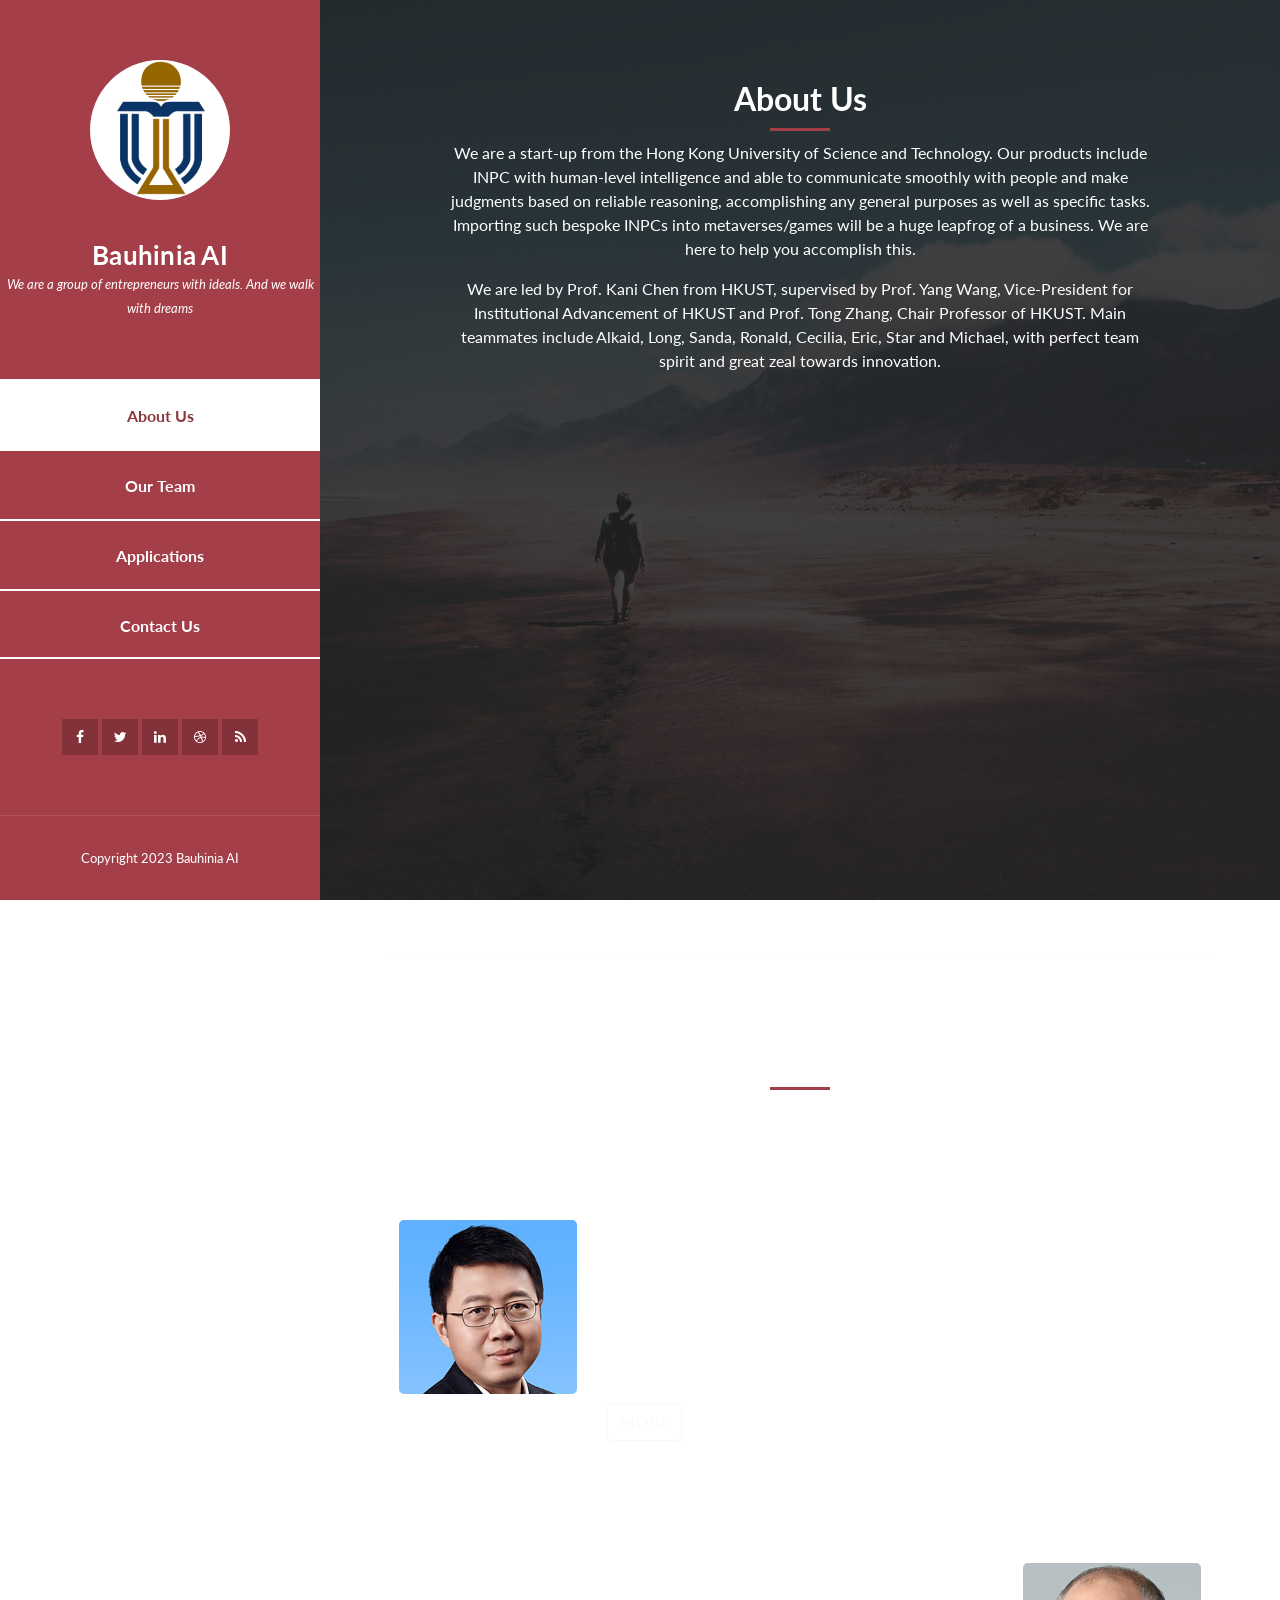
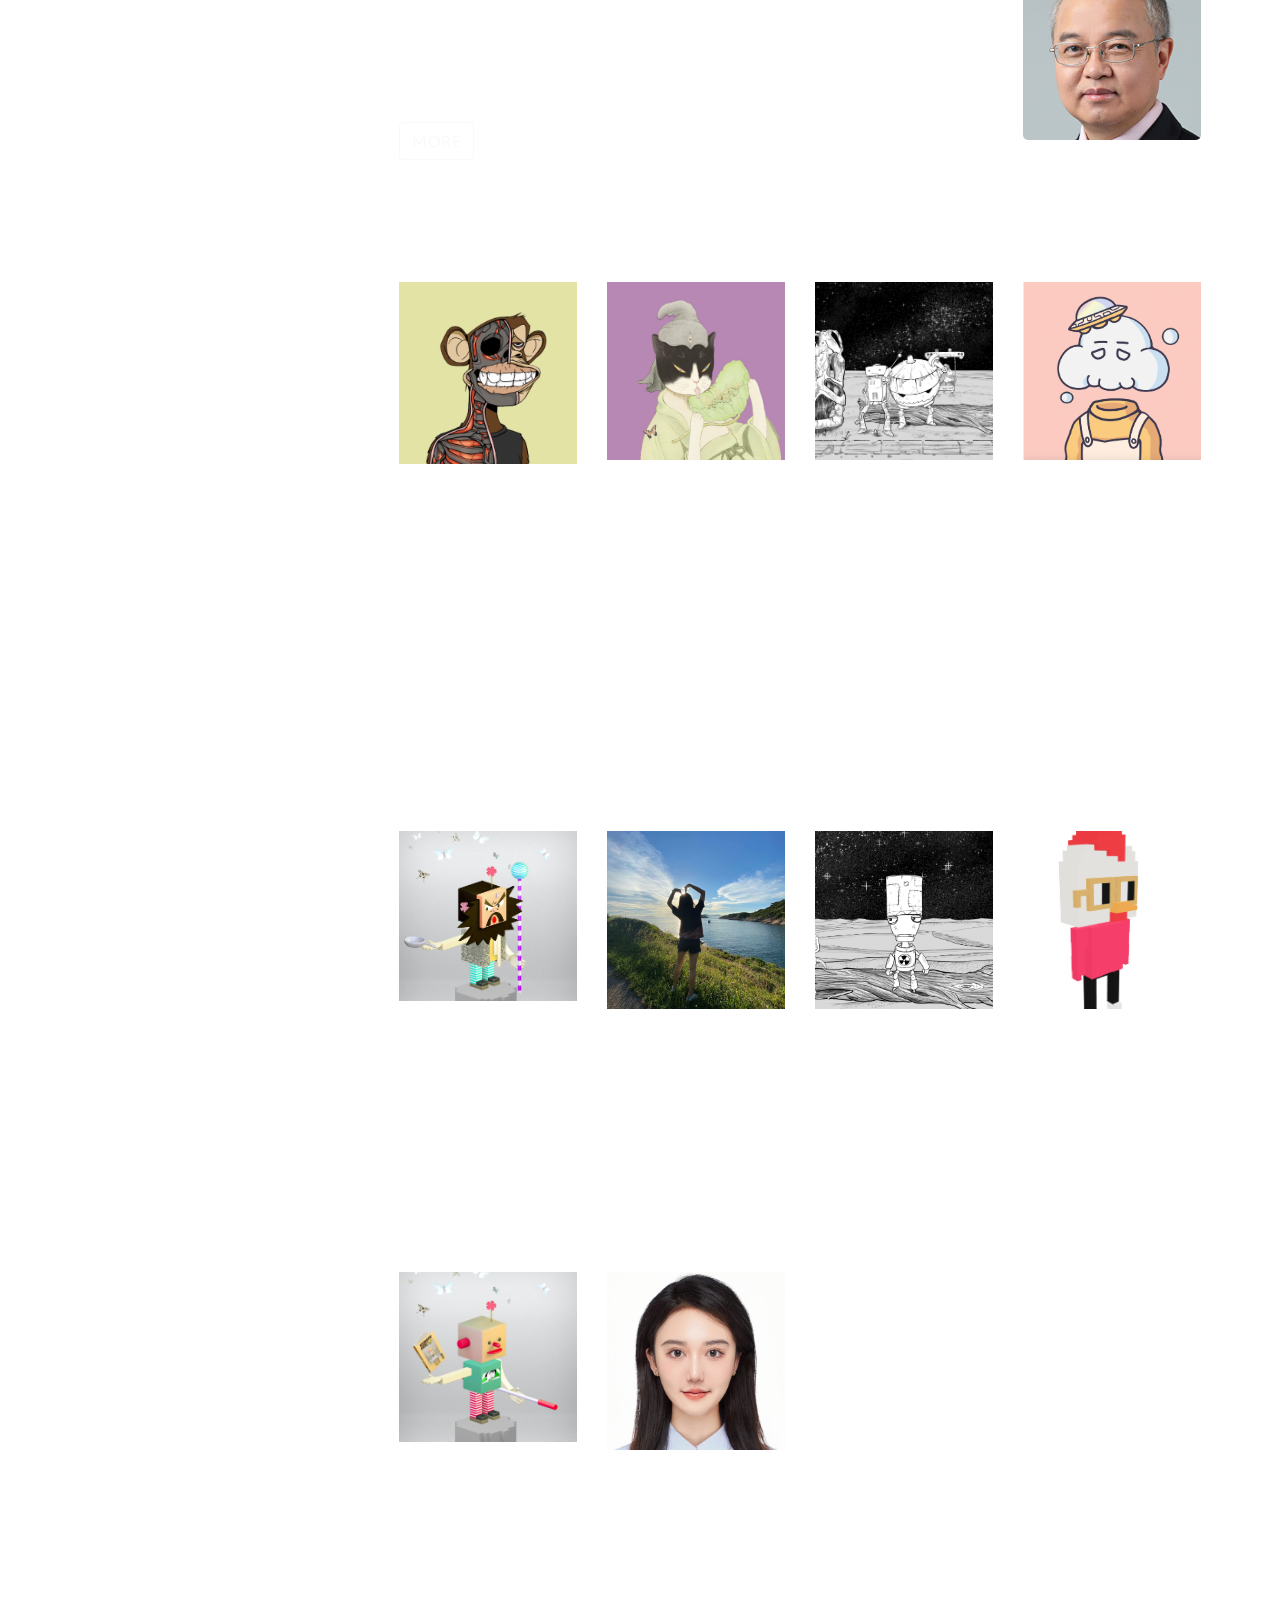
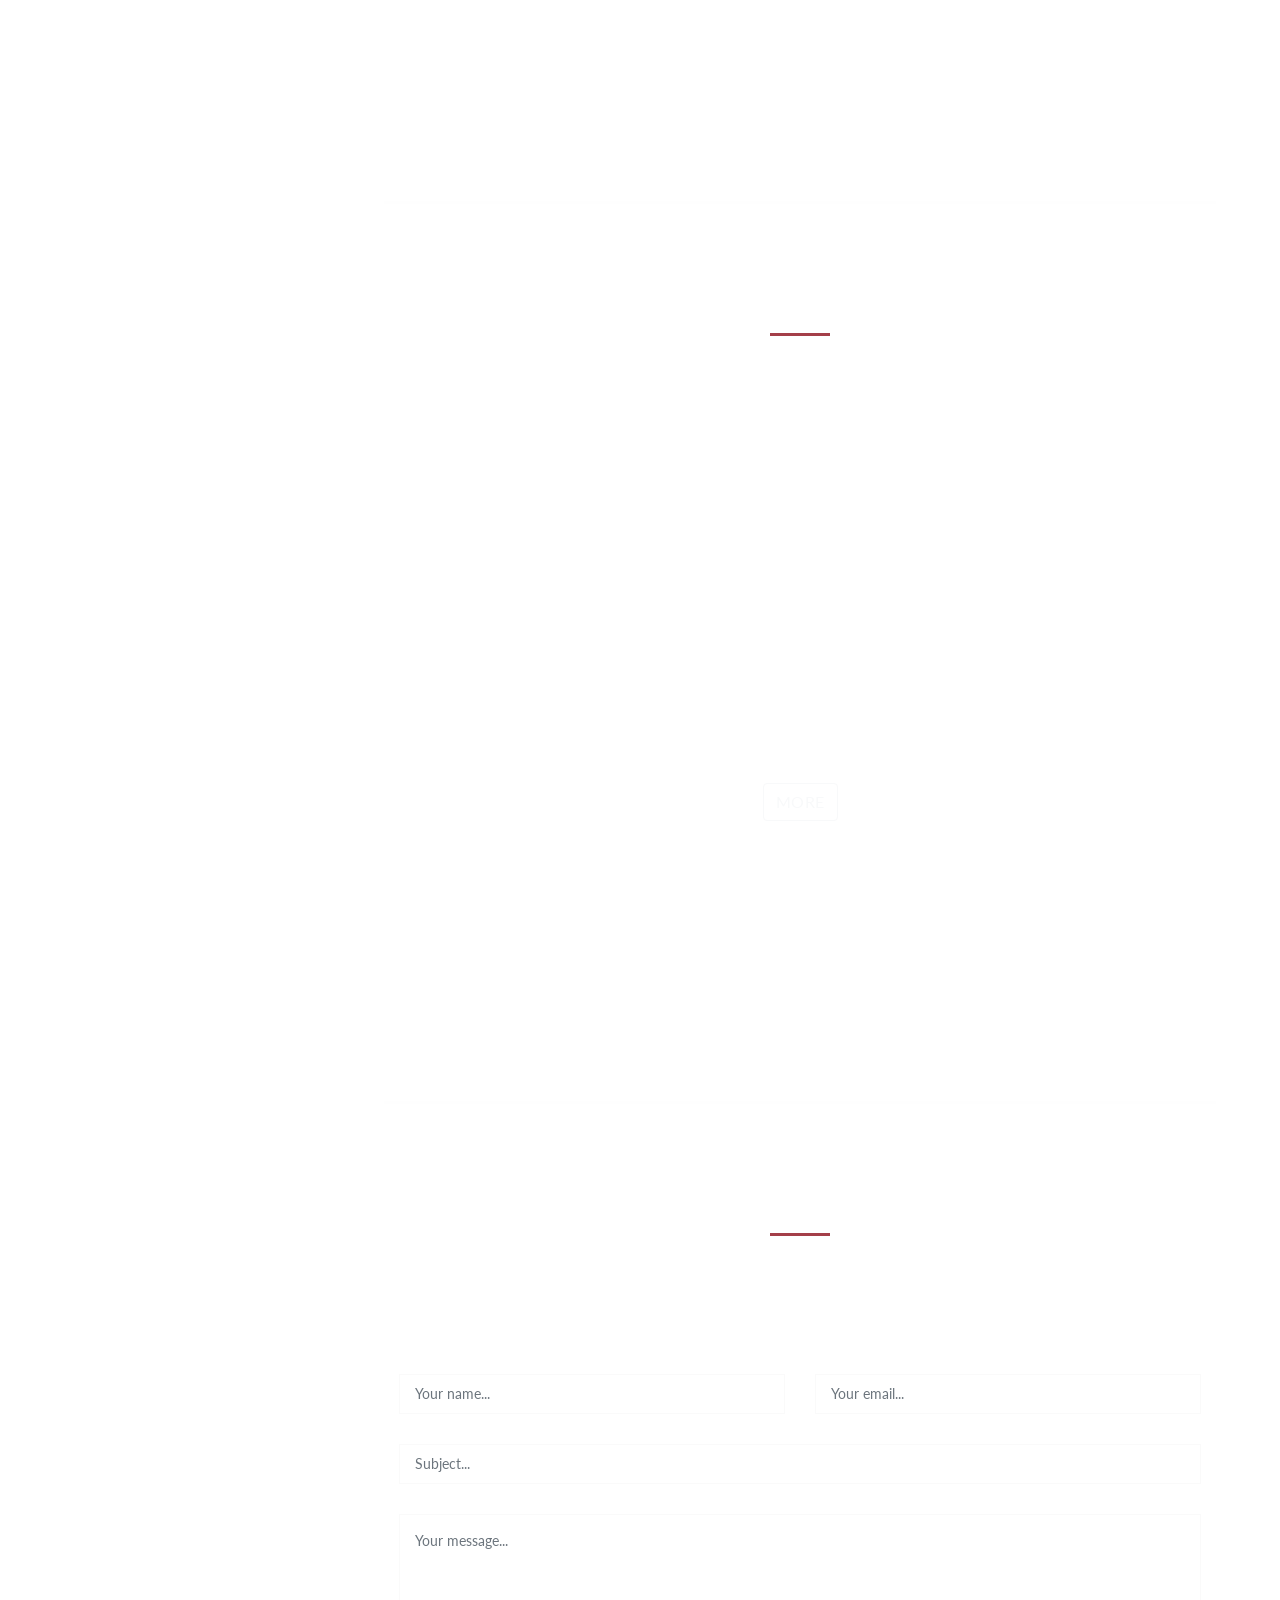
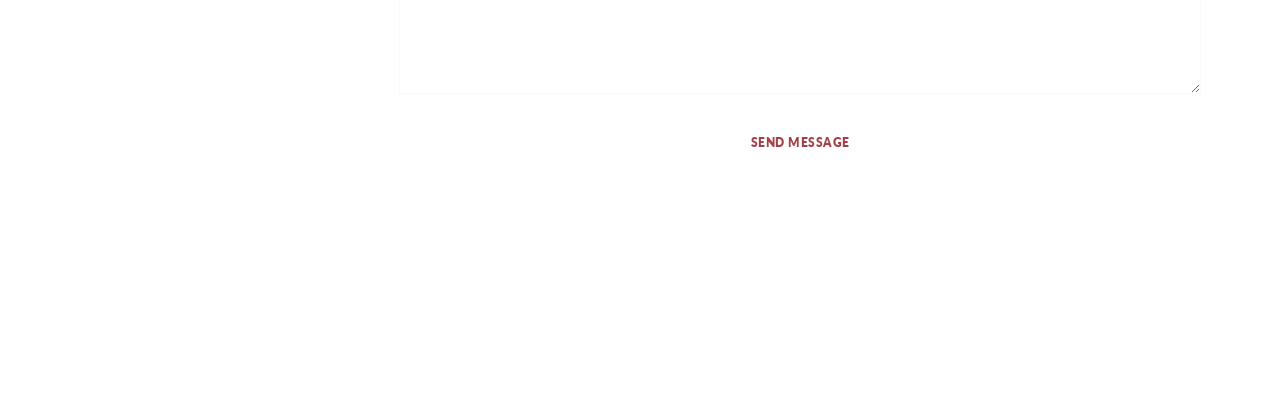
==== commit 2bc221cd: "Change title" ====
--- a/index.html
+++ b/index.html
@@ -8,7 +8,7 @@
   <meta name="author" content="" />
   <link href="https://fonts.googleapis.com/css?family=Lato:100,300,400,700,900" rel="stylesheet" />
 
-  <title>Reflux HTML CSS Template</title>
+  <title>BauhiniaAI</title>
   <!--
 Reflux Template
 https://templatemo.com/tm-531-reflux
--- a/assets/css/templatemo-style.css
+++ b/assets/css/templatemo-style.css
@@ -0,0 +1,822 @@
+/*
+
+Reflux Template
+
+https://templatemo.com/tm-531-reflux
+
+*/
+
+@import url(fontawesome.css);
+@import url("https://fonts.googleapis.com/css?family=Lato:100,300,400,700,900");
+body {
+    font-family: 'Lato', sans-serif;
+}
+
+#page-wraper {
+    background: url(../images/page-bg.jpg) no-repeat center center fixed;
+    -webkit-background-size: cover;
+    -moz-background-size: cover;
+    -o-background-size: cover;
+    background-size: cover;
+    width: 100%;
+}
+
+
+/* Basic */
+
+body {
+    overflow-x: hidden;
+}
+
+input,
+select,
+textarea {
+    outline: none;
+}
+
+a,
+a:hover {
+    text-decoration: none;
+}
+
+p {
+    font-size: 16px;
+    line-height: 24px;
+    color: #fff;
+}
+
+h4 {
+    font-size: 26px;
+    font-weight: 700;
+    color: #fff;
+    letter-spacing: 0.25px;
+}
+
+img {
+    width: 100%;
+    overflow: hidden;
+}
+
+ul {
+    padding: 0;
+    margin: 0;
+    list-style: none;
+}
+
+ul li {
+    display: inline-block;
+}
+
+html {
+    -webkit-box-sizing: border-box;
+    -moz-box-sizing: border-box;
+    box-sizing: border-box;
+}
+
+*,
+*:before,
+*:after {
+    -webkit-box-sizing: inherit;
+    -moz-box-sizing: inherit;
+    box-sizing: inherit;
+}
+
+.clearfix {
+    zoom: 1;
+}
+
+.clearfix:before,
+.clearfix:after {
+    content: "";
+    display: table;
+}
+
+.clearfix:after {
+    clear: both;
+}
+
+.container {
+    margin: 0 auto;
+}
+
+.main-nav {
+    text-align: center;
+}
+
+.main-nav li:last-child a {
+    border-bottom: 2px solid #fff;
+}
+
+.main-nav li {
+    display: block;
+}
+
+.main-nav li a {
+    height: 70px;
+    line-height: 70px;
+    display: inline-block;
+    font-size: 16px;
+    font-weight: 700;
+    color: #fff;
+    width: 100%;
+    transition: all 0.5s;
+    border-top: 2px solid #fff;
+}
+
+.main-nav li:hover a,
+.main-nav li.active a {
+    background: #fff;
+    color: #8c363e;
+}
+
+/* Sidebar Menu */
+
+.menu .image {
+    margin-top: 60px;
+}
+
+.menu .image img {
+    width: 140px;
+    height: 140px;
+    border-radius: 50%;
+    text-align: center;
+}
+
+.menu .author-content {
+    margin: 40px 0px 60px 0px;
+}
+
+.menu .author-content h4 {
+    margin-bottom: 0px;
+}
+
+.menu .author-content span {
+    font-size: 13px;
+    font-style: italic;
+    color: #fff;
+}
+
+.menu .social-network {
+    margin-top: 60px;
+}
+
+.menu .social-network ul li {
+    margin: 0 3px;
+}
+
+.menu .social-network ul li a {
+    width: 40px;
+    height: 40px;
+    display: inline-block;
+    text-align: center;
+    line-height: 40px;
+    background-color: rgba(0, 0, 0, 0.2);
+    color: #fff;
+    font-size: 14px;
+    transition: all 0.5s;
+}
+
+.menu .social-network ul li a:hover {
+    background-color: #fff;
+    color: #a43f49;
+}
+
+.menu .copyright-text {
+    position: relative;
+    margin-top: 60px;
+}
+
+.menu .copyright-text p {
+    border-top: 1px solid rgba(250, 250, 250, 0.1);
+    display: inline-block;
+    width: 100%;
+    padding-left: 30px;
+    padding-right: 30px;
+    padding-top: 30px;
+    font-size: 13px;
+}
+
+.menu:before,
+.menu:after {
+    content: "";
+    display: table;
+}
+
+.menu:after {
+    clear: both;
+}
+
+.menu a {
+    text-decoration: none;
+    color: inherit;
+}
+
+.menu {
+    text-align: center;
+}
+
+.menu::-webkit-scrollbar {
+    display: none;
+}
+
+.menu {
+    left: 10%;
+  -webkit-transition: -webkit-transform 233ms cubic-bezier(0, 0, 0.21, 1);
+  -webkit-overflow-scrolling: touch;
+  background-color: #a43f49;
+  box-sizing: border-box;
+  height: 100vh;  
+  max-height: 100vh !important;
+  max-width: 80vw !important;
+  min-width: 45px !important;
+  outline: none;
+  overflow-x: hidden !important;
+  overflow-y: auto !important;
+  padding: 0;
+  position: fixed !important;
+  top: calc(0px);  
+  width: 20%;
+  will-change: transform;
+  z-index: 9999 !important;
+}
+
+.menu-toggle {
+  color: #fff;
+  cursor: pointer;
+  font-size: 25px;
+  position: fixed;
+  right: 25px;
+  top: 25px;
+}
+
+#menu-toggle {
+    z-index: 999;
+    cursor: pointer;
+    position: fixed;
+    top: 0;
+    left: 0;
+    color: #a43f49;
+    background-color: #fff;
+    width: 60px;
+    height: 60px;
+    text-align: center;
+    display: inline-block;
+    line-height: 60px;
+}
+
+.menu-close {
+  cursor: pointer;
+}
+
+#menu-close {
+    cursor: pointer;
+    text-align: right;
+    color: #a43f49;
+    background-color: #fff;
+    width: 100%;
+    height: 60px;
+    text-align: center;
+    display: inline-block;
+    line-height: 60px;
+}
+
+
+/* Section */
+
+.section {
+    color: #fff;
+    width: 55%;
+    right: 10%;
+    left: 35%;
+    position: relative;
+    min-height: 100vh;
+    padding-bottom: 80px;
+    border-bottom: 3px solid rgba(250, 250, 250, 0.25);
+}
+
+.section-heading {
+    text-align: center;
+    padding: 80px 45px;
+}
+
+.section-heading h2 {
+    font-size: 32px;
+    font-weight: 700;
+    color: #fff;
+}
+
+.section-heading .line-dec {
+    width: 60px;
+    height: 3px;
+    background-color: #a43f49;
+    margin: 10px auto;
+}
+
+.section-heading span {
+    margin-top: 5px;
+    font-size: 16px;
+    color: #fff;
+    letter-spacing: 0.5px;
+}
+
+.section-ending {
+    text-align: center;
+    padding: 20px 20px;
+}
+
+
+/* Buttons */
+
+.white-button a {
+    display: inline-block;
+    padding: 12px 20px;
+    background-color: #fff;
+    color: #a43f49;
+    font-size: 13px;
+    font-weight: 800;
+    letter-spacing: 0.5px;
+    text-transform: uppercase;
+    transition: all 0.5s;
+}
+
+.white-button a:hover {
+    background-color: #a43f49;
+    color: #fff;
+}
+
+button {
+    display: inline-block;
+    padding: 10px 20px;
+    background-color: #fff;
+    color: #a43f49;
+    font-size: 12px;
+    font-weight: 800;
+    letter-spacing: 0.5px;
+    text-transform: uppercase;
+    transition: all 0.5s;
+    border: none;
+    outline: none;
+    cursor: pointer;
+}
+
+button:hover {
+    outline: none;
+    background-color: #a43f49;
+    color: #fff;
+}
+
+
+/* Left & Right Post */
+
+.right-image-post {
+    margin-top: 60px;
+    padding-top: 60px;
+    border-top: 2px solid rgba(250, 250, 250, 0.1);
+}
+
+.left-image img,
+.right-image img {
+    border-radius: 5px;
+}
+
+.right-image-post h4,
+.left-image-post h4 {
+    margin-top: 30px;
+}
+
+.right-image-post p,
+.left-image-post p {
+    margin-top: 20px;
+}
+
+.right-image-post .white-button,
+.left-image-post .white-button {
+    margin-top: 30px;
+}
+
+
+/* Services */
+
+.my-services .col-md-6 {
+    padding-left: 5px;
+    padding-right: 5px;
+}
+
+.service-item {
+    margin-bottom: 10px;
+    padding: 50px;
+    background-color: rgba(250, 250, 250, 0.1);
+    transition: all 0.5s;
+}
+
+.service-item h4 {
+    transition: all 0.5s;
+}
+
+.service-item p {
+    transition: all 0.5s;
+}
+
+.service-item:hover {
+    background-color: rgba(250, 250, 250, 1);
+}
+
+.service-item:hover h4 {
+    color: #1e1e1e;
+}
+
+.service-item:hover p {
+    color: #4a4a4a;
+}
+
+.service-item .service-icon {
+    width: 70px;
+    height: 70px;
+    display: inline-block;
+    margin-bottom: 30px;
+    background-size: cover;
+    background-repeat: no-repeat;
+    transition: all 0.5s;
+}
+
+.service-item .first-service-icon {
+    background-image: url(../images/first-white-icon.png);
+}
+
+.service-item:hover .first-service-icon {
+    background-image: url(../images/first-main-icon.png);
+}
+
+.service-item .second-service-icon {
+    background-image: url(../images/second-white-icon.png);
+}
+
+.service-item:hover .second-service-icon {
+    background-image: url(../images/second-main-icon.png);
+}
+
+.service-item .third-service-icon {
+    background-image: url(../images/third-white-icon.png);
+}
+
+.service-item:hover .third-service-icon {
+    background-image: url(../images/third-main-icon.png);
+}
+
+.service-item .fourth-service-icon {
+    background-image: url(../images/fourth-white-icon.png);
+}
+
+.service-item:hover .fourth-service-icon {
+    background-image: url(../images/fourth-main-icon.png);
+}
+
+
+/* My Work */
+
+section.my-work .section-heading {
+    text-align: center;
+    padding: 80px 45px 50px 45px;
+}
+
+.section-ending {
+    text-align: center;
+    padding: 20px 20px;
+}
+
+
+.isotope-wrapper {
+    position: relative;
+    width: 100%;
+    margin: auto;
+}
+
+.isotope-toolbar input[type="radio"] {
+    display: none;
+}
+
+.isotope-toolbar span {
+    text-transform: capitalize;
+    display: inline-block;
+    margin-right: 15px;
+    padding-bottom: 3px;
+    font-size: 15px;
+    font-weight: 700;
+    border-bottom: 2px solid transparent;
+    transform: ease-in-out 0.5s;
+    cursor: pointer;
+}
+
+.isotope-toolbar input[type="radio"]:checked + span {
+    color: #a43f49;
+    border-bottom: 2px solid #a43f49;
+}
+
+.isotope-box {
+    position: relative;
+    width: 100%;
+}
+
+.isotope-toolbar {
+    text-align: center;
+    margin: 10px;
+}
+
+.isotope-toolbar p {
+    border-top: 1px solid #fff;
+    padding-top: 15px;
+}
+
+.isotope-toolbar a {
+    color: #fff;
+}
+
+.isotope-item {
+    position: relative;
+    width: 48%;
+    margin: 1%;
+    border-bottom: 2px solid rgba(250,250,250,0.1);
+    padding-bottom: 30px;
+    margin-bottom: 30px;
+}
+
+.isotope-item img {
+    top: 0;
+    left: 0;
+    width: 100%;
+    height: 100%;
+    border-radius: 5px;
+}
+
+.lazyload {
+    background: #f7f7f7;
+}
+
+.lazyloading {
+    background: #f7f7f7 url(//afarkas.github.io/lazysizes/assets/imgs/loader.gif) no-repeat center;
+    min-height: 60px;
+}
+
+figure.snip1321 {
+  overflow: hidden;
+  text-align: center;
+  -webkit-perspective: 50em;
+  perspective: 50em;
+}
+figure.snip1321 * {
+  -webkit-box-sizing: padding-box;
+  box-sizing: padding-box;
+  -webkit-transition: all 0.2s ease-out;
+  transition: all 0.2s ease-out;
+}
+figure.snip1321 figcaption {
+  top: 50%;
+  left: 20px;
+  right: 20px;
+  position: absolute;
+  opacity: 0;
+  z-index: 1;
+}
+figure.snip1321 h4 {
+    margin-top: 15px;
+  margin-bottom: 5px;
+  color: #232323;
+}
+figure.snip1321 span {
+    font-size: 14px;
+    font-style: italic;
+    display: block;
+    color: #7a7a7a;
+}
+figure.snip1321 i {
+  position: relative!important;
+  font-size: 18px;
+  background-color: #a43f49;
+  width: 40px;
+  height: 40px;
+  display: inline-block;
+  text-align: center;
+  line-height: 40px;
+  border-radius: 5px;
+  color: #fff;
+}
+figure.snip1321:after {
+  background-color: #ffffff;
+  position: absolute;
+  content: "";
+  display: block;
+  top: 20px;
+  left: 20px;
+  right: 20px;
+  bottom: 20px;
+  -webkit-transition: all 0.4s ease-in-out;
+  transition: all 0.4s ease-in-out;
+  -webkit-transform: rotateX(-90deg);
+  transform: rotateX(-90deg);
+  -webkit-transform-origin: 50% 50%;
+  -ms-transform-origin: 50% 50%;
+  transform-origin: 50% 50%;
+  opacity: 0;
+}
+figure.snip1321 a {
+  left: 0;
+  right: 0;
+  top: 0;
+  bottom: 0;
+  z-index: 1;
+}
+figure.snip1321:hover figcaption,
+figure.snip1321.hover figcaption {
+  -webkit-transform: translateY(-50%);
+  transform: translateY(-50%);
+  opacity: 1;
+  -webkit-transition-delay: 0.2s;
+  transition-delay: 0.2s;
+}
+figure.snip1321:hover:after,
+figure.snip1321.hover:after {
+  -webkit-transform: rotateX(0);
+  transform: rotateX(0);
+  opacity: 0.9;
+}
+
+
+/* Contact Me */
+
+section.contact-me {
+    border-bottom: none;
+}
+
+#contact input {
+    background-color: rgba(250,250,250,0.1);
+    border: 1px solid rgba(250,250,250,1);
+    border-radius: 0px;
+    margin-bottom: 30px;
+    color: #fff;
+    font-size: 14px;
+    height: 40px;
+    line-height: 40px;
+    width: 100%;
+    padding-left: 15px;
+}
+
+#contact input:focus {
+    outline: none;
+    box-shadow: none;
+}
+
+#contact textarea {
+    background-color: rgba(250,250,250,0.1);
+    border: 1px solid rgba(250,250,250,1);
+    border-radius: 0px;
+    margin-bottom: 30px;
+    color: #fff;
+    font-size: 14px;
+    height: 180px;
+    max-height: 220px;
+    line-height: 40px;
+    width: 100%;
+    padding-left: 15px;
+}
+
+#contact textarea:focus {
+    outline: none;
+    box-shadow: none;
+}
+
+#contact {
+    text-align: center;
+}
+
+@media screen and (max-width: 1680px) {
+    .menu {
+        left: 5%;
+    }
+
+    .section {
+        color: #fff;
+        width: 65%;
+        right: 5%;
+        left: 30%;
+    }
+}
+
+@media screen and (max-width: 1680px) and (min-width: 846px) { 
+    .menu .social-network ul li a {
+        width: 36px;
+        height: 36px;
+        line-height: 36px;
+    }
+
+    .menu .social-network ul li {
+        margin: 0;
+    }
+
+    .menu .image {
+        margin-top: 60px;
+    }
+}
+
+@media screen and (max-width: 1280px) {
+    .menu {
+        left: 0%;
+    }
+
+    .right-image-post h4,
+    .left-image-post h4 {
+        margin-top: 0px;
+    }
+
+    .right-image-post p,
+    .left-image-post p {
+        margin-top: 15px;
+    }
+
+    .right-image-post .white-button,
+    .left-image-post .white-button {
+        margin-top: 25px;
+    }
+
+}
+
+.menu .container {
+    padding-left: 0;
+    padding-right: 0;
+}
+
+@media screen and (max-width: 1280px) and (min-width: 846px) {
+    .menu {
+        width: 25%;
+    }
+}
+
+#menu-toggle,
+#menu-close {
+    display: none;
+}  
+
+@media screen and (max-width: 845px) {        
+    #menu-toggle,
+    #menu-close {
+        display: inline-block;
+    }    
+
+    .menu {        
+        width: 320px;
+        -webkit-transform: translateX(-100%) !important;
+        transform: translateX(-100%) !important;
+        transition: -webkit-transform 233ms cubic-bezier(0, 0, 0.21, 1);
+        transition: transform 233ms cubic-bezier(0, 0, 0.21, 1);
+        transition: transform 233ms cubic-bezier(0, 0, 0.21, 1), -webkit-transform 233ms cubic-bezier(0, 0, 0.21, 1);
+    }
+
+    .menu .image {
+        margin-top: 40px;        
+    }
+
+    .menu .image img {
+        width: 120px;
+        height: 120px;
+    }
+
+    .menu .author-content {
+        margin: 20px 0px 40px 0px;
+    }
+
+    .menu .container {
+        padding-left: 15px;
+        padding-right: 15px;
+    }
+
+    .menu.open {
+        display: inline-block;
+        -webkit-transform: translateX(0) !important;
+                transform: translateX(0) !important;
+    }
+
+    .responsive-nav {
+        display: inline-block;
+    }
+    .section {
+        width: 94%;
+        right: 3%;
+        left: 3%;
+    }
+    .isotope-item {
+        width: 94%;
+        margin: 3%;
+    }
+    .left-image-post img {
+        margin-bottom: 30px;
+    }
+    .right-image-post img {
+        margin-top: 30px;
+    }
+    .isotope-item {
+        border-bottom: none;
+        text-align: center;
+    }
+    .isotope-toolbar {
+        margin-bottom: 20px;
+    }
+}
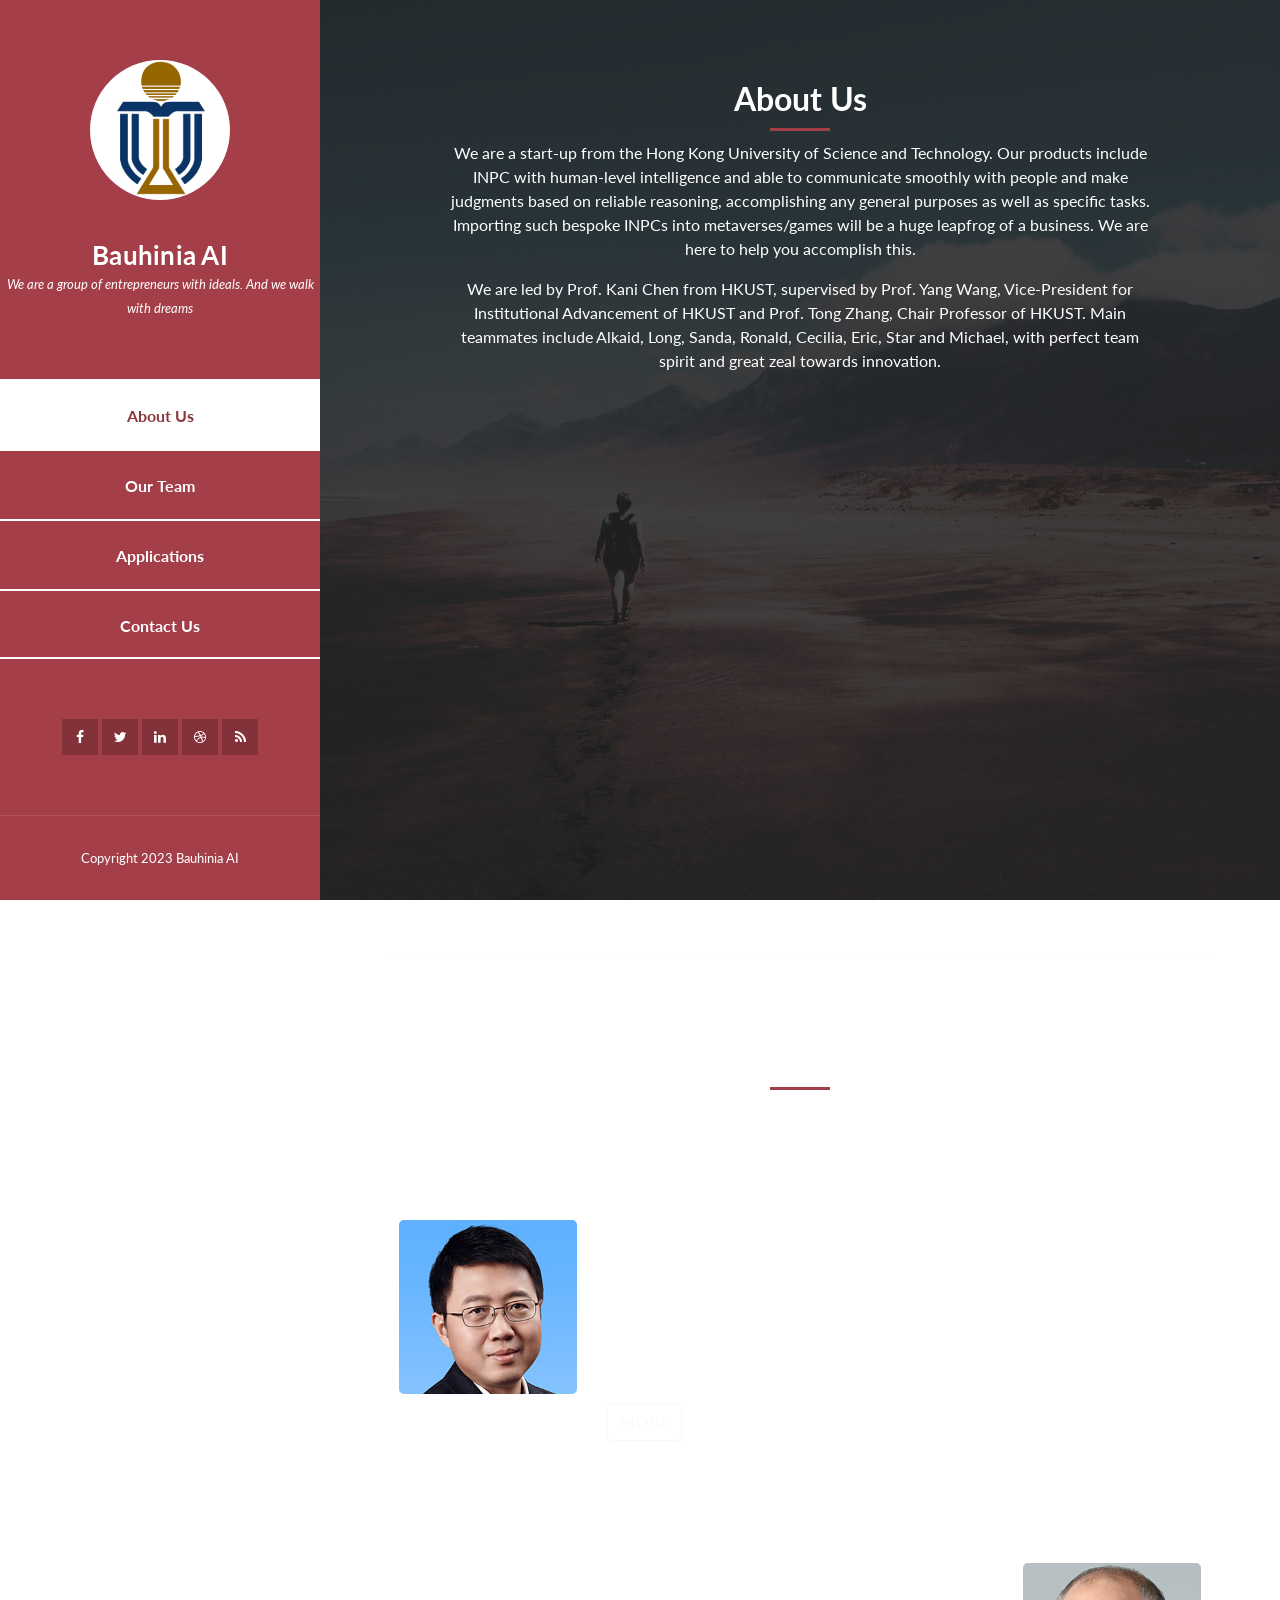
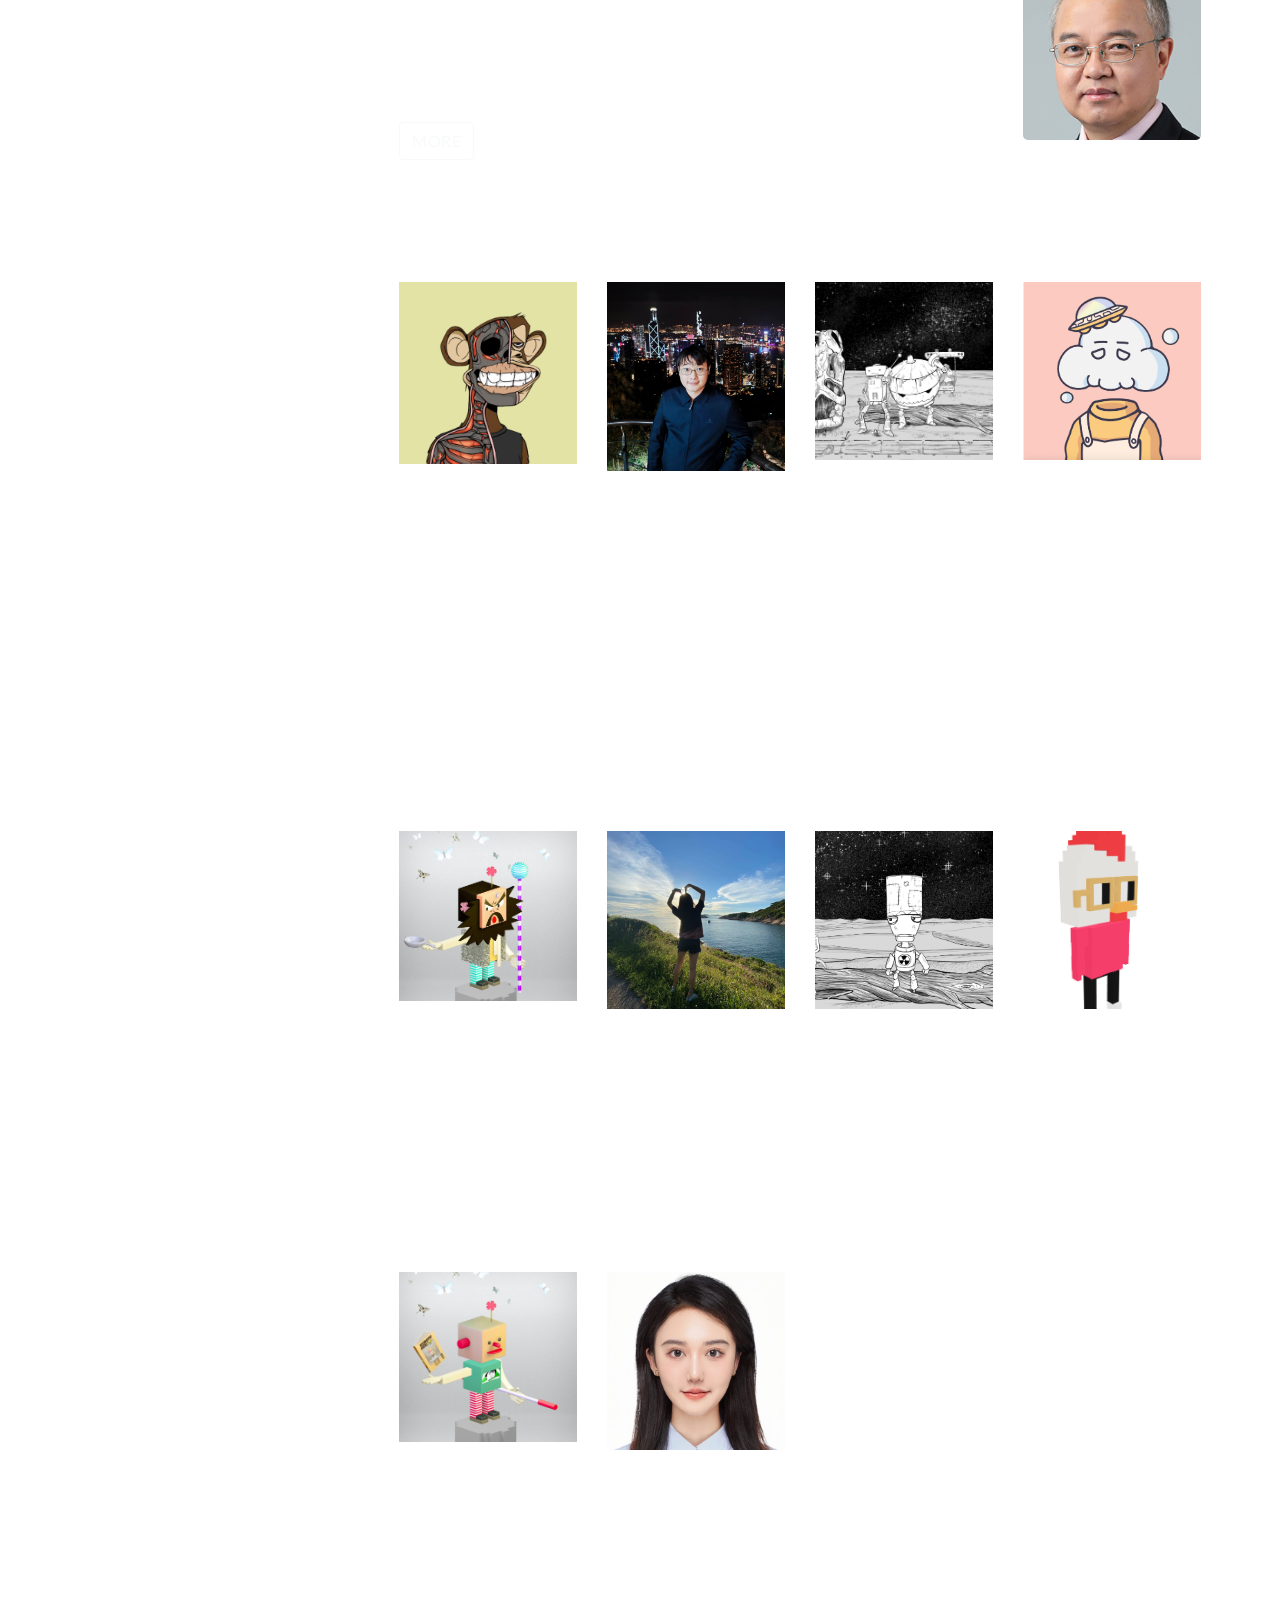
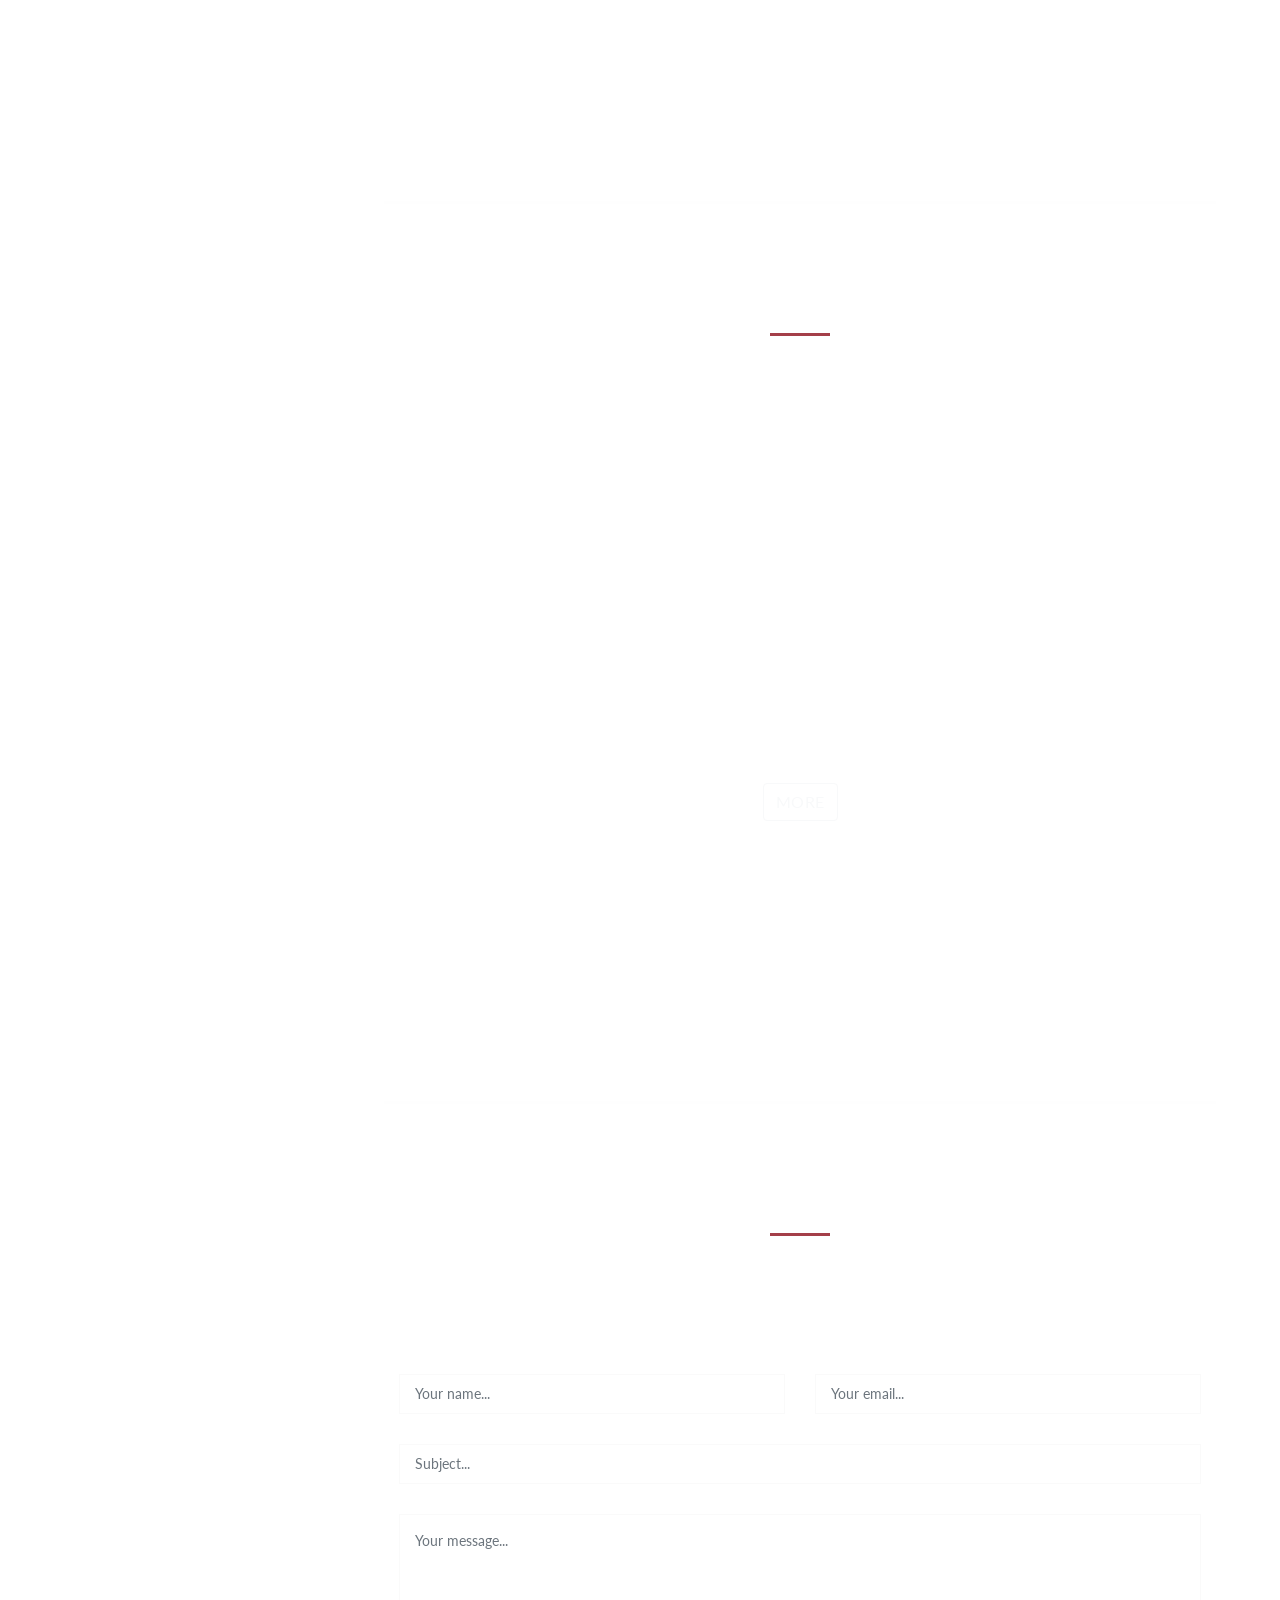
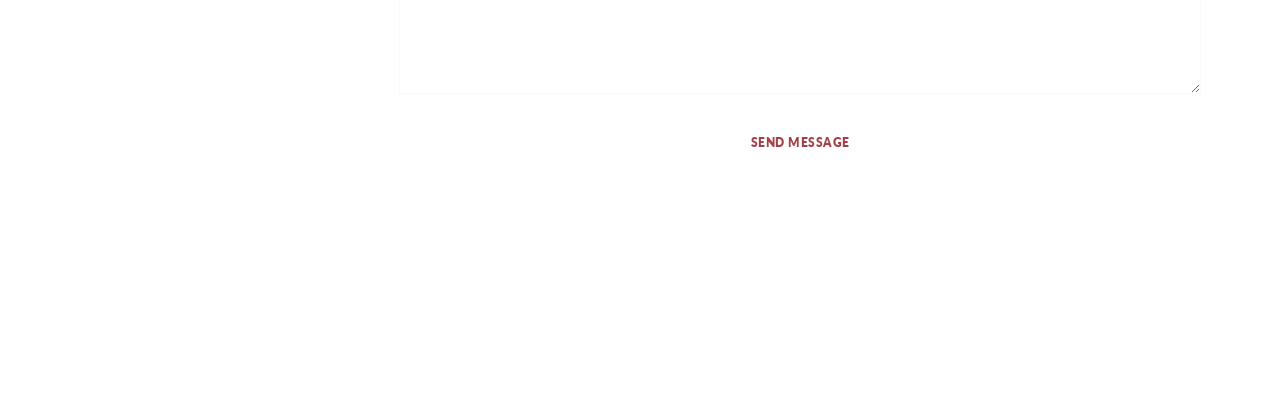
==== commit 82fd129c: "change profile photo" ====
--- a/index.html
+++ b/index.html
@@ -180,7 +180,7 @@
 
           <div class="col-md-3">
             <div class="member">
-              <div class="pic"><img src="assets/images/alkaid.jpg" alt=""></div>
+              <div class="pic"><img src="assets/images/zhihao.jpg" alt=""></div>
               <h4>Alkaid</h4>
               <!-- <span>Chief Executive Officer</span> -->
               <p style="font-size:12px;">Research Assistant in the cryptofintech lab at HKUST, 3 years startup
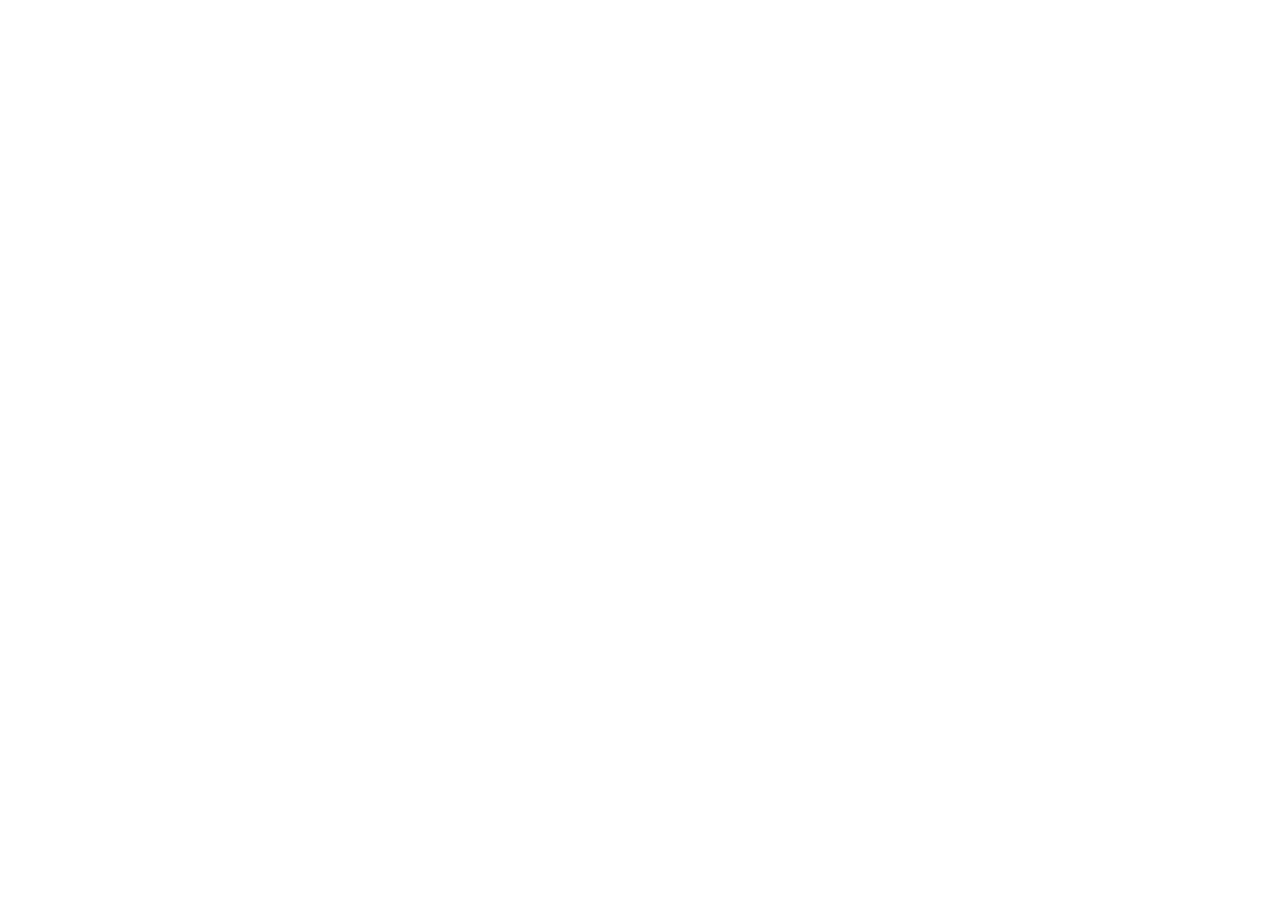
==== commit e3cac18d: "Update index.html" ====
--- a/index.html
+++ b/index.html
@@ -1,590 +1,11 @@
 <!DOCTYPE html>
 <html lang="en">
-
 <head>
-  <meta charset="utf-8" />
-  <meta name="viewport" content="width=device-width, initial-scale=1, shrink-to-fit=no" />
-  <meta name="description" content="" />
-  <meta name="author" content="" />
-  <link href="https://fonts.googleapis.com/css?family=Lato:100,300,400,700,900" rel="stylesheet" />
-
-  <title>BauhiniaAI</title>
-  <!--
-Reflux Template
-https://templatemo.com/tm-531-reflux
--->
-  <!-- Bootstrap core CSS -->
-  <link href="vendor/bootstrap/css/bootstrap.min.css" rel="stylesheet" />
-
-  <!-- Additional CSS Files -->
-  <link rel="stylesheet" href="assets/css/fontawesome.css" />
-  <link rel="stylesheet" href="assets/css/templatemo-style.css" />
-  <link rel="stylesheet" href="assets/css/owl.css" />
-  <link rel="stylesheet" href="assets/css/lightbox.css" />
+  <meta charset="UTF-8">
+  <title>Redirecting...</title>
+  <meta http-equiv="refresh" content="0; url=https://www.bauhinia.ai">
 </head>
-
 <body>
-  <div id="page-wraper">
-    <!-- Sidebar Menu -->
-    <div class="responsive-nav">
-      <i class="fa fa-bars" id="menu-toggle"></i>
-      <div id="menu" class="menu">
-        <i class="fa fa-times" id="menu-close"></i>
-        <div class="container">
-          <div class="image">
-            <a href="#"><img src="assets/images/avatar.png" alt="" /></a>
-          </div>
-          <div class="author-content">
-            <h4>Bauhinia AI</h4>
-            <span>We are a group of entrepreneurs with ideals.
-              And we walk with dreams</span>
-          </div>
-          <nav class="main-nav" role="navigation">
-            <ul class="main-menu">
-              <li><a href="#section1">About Us</a></li>
-              <li><a href="#section2">Our Team</a></li>
-              <li><a href="#section3">Applications</a></li>
-              <li><a href="#section4">Contact Us</a></li>
-            </ul>
-          </nav>
-          <div class="social-network">
-            <ul class="soial-icons">
-              <li>
-                <a href="https://fb.com/templatemo"><i class="fa fa-facebook"></i></a>
-              </li>
-              <li>
-                <a href="#"><i class="fa fa-twitter"></i></a>
-              </li>
-              <li>
-                <a href="#"><i class="fa fa-linkedin"></i></a>
-              </li>
-              <li>
-                <a href="#"><i class="fa fa-dribbble"></i></a>
-              </li>
-              <li>
-                <a href="#"><i class="fa fa-rss"></i></a>
-              </li>
-            </ul>
-          </div>
-          <div class="copyright-text">
-            <p>Copyright 2023 Bauhinia AI</p>
-          </div>
-        </div>
-      </div>
-    </div>
-
-    <section class="section about-me" data-section="section1">
-      <div class="container">
-        <div class="section-heading">
-          <h2>About Us</h2>
-          <div class="line-dec"></div>
-          <p>We are a start-up from the Hong Kong University of Science and Technology. Our products include INPC
-            with human-level intelligence and able to communicate smoothly with people and make judgments based on
-            reliable reasoning, accomplishing any general purposes as well as specific tasks. Importing such bespoke
-            INPCs into metaverses/games will be a huge leapfrog of a business. We are here to help you accomplish this.
-          </p>
-          <p>We are led by Prof. Kani Chen from HKUST, supervised by Prof. Yang Wang, Vice-President for Institutional
-            Advancement of HKUST and Prof. Tong Zhang, Chair Professor of HKUST. Main teammates include Alkaid, Long,
-            Sanda, Ronald, Cecilia, Eric, Star and Michael, with perfect team spirit and great zeal towards
-            innovation.</p>
-        </div>
-
-        <div class="left-image-post">
-          <iframe width="100%" height="400" src="https://www.youtube.com/embed/b63F1eeVfPY" title="YouTube video player"
-            frameborder="0"
-            allow="accelerometer; autoplay; clipboard-write; encrypted-media; gyroscope; picture-in-picture; web-share"
-            allowfullscreen></iframe>
-        </div>
-      </div>
-    </section>
-
-    <!-- ======= Team Section ======= -->
-    <section id="team" class="section about-me" data-section="section2">
-      <div class="container" data-aos="fade-up">
-        <div class="section-heading">
-          <h2>Our Team</h2>
-          <div class="line-dec"></div>
-          <p>We are a dynamic team.
-          </p>
-        </div>
-
-        <div class="left-image-post">
-          <div class="row">
-            <div class="col-md-3">
-              <div class="left-image">
-                <img src="assets/images/zhangtong.png" alt="" />
-              </div>
-            </div>
-            <div class="col-md-9">
-              <div class="right-text">
-                <h5>Tong Zhong</h5>
-                <span>Team Advisor</span>
-                <p>
-                  Fellow of the American Statistical Association; Fellow of the International Society
-                  for Mathematical Statistics. Tenured professor at the State University of New Jersey;
-                  Vice president and head of big data lab at Baidu Research Institute; Director of Tencent
-                  AI Lab.
-                </p>
-                <!-- <div class="white-button">
-                  <a href="#">Read More</a>
-                </div> -->
-                <button type="button" class="btn btn-outline-light">More</button>
-              </div>
-            </div>
-          </div>
-        </div>
-        <div class="right-image-post">
-          <div class="row">
-            <div class="col-md-9">
-              <div class="left-text">
-                <h5>Yang Wang</h5>
-                <span>Team Advisor</span>
-                <p>
-                  Pellentesque habitant morbi tristique senectus et netus et
-                  malesuada fames ac turpis egestas. Vestibulum fermentum
-                  eleifend nibh, vitae sodales elit finibus pretium.
-                  Suspendisse potenti. Ut sollicitudin risus a sollicitudin
-                  semper.
-                </p>
-                <!-- <div class="white-button">
-                  <a href="#">Read More</a>
-                </div> -->
-                <button type="button" class="btn btn-outline-light">More</button>
-              </div>
-            </div>
-            <div class="col-md-3">
-              <div class="right-image">
-                <img src="assets/images/wangyang.png" alt="" />
-              </div>
-            </div>
-          </div>
-        </div>
-
-        <div class="right-image-post">
-        </div>
-
-        <div class="row">
-          <div class="col-md-3">
-            <div class="member">
-              <div class="pic"><img src="assets/images/kani.png" alt=""></div>
-              <h4>Kani</h4>
-              <!-- <span>Chief Executive Officer</span> -->
-              <p style="font-size:12px;">PhD in Statistics, Columbia University;
-                Professor in the Department of Mathematics, Department of Industrial Engineering and Decision Analytics;
-                Directors of MSc Program in Financial Mathematics, Crypto-Fintech Lab and Web3 Labs;
-                Co-Director of Risk Management and Business Intelligence Program in HKUST; Fellow of the Institute of
-                Mathematical Statistics.
-              </p>
-            </div>
-          </div>
-
-          <div class="col-md-3">
-            <div class="member">
-              <div class="pic"><img src="assets/images/zhihao.jpg" alt=""></div>
-              <h4>Alkaid</h4>
-              <!-- <span>Chief Executive Officer</span> -->
-              <p style="font-size:12px;">Research Assistant in the cryptofintech lab at HKUST, 3 years startup
-                experienced
-                in algorithm engineering at deep learning, reinforcement learning, robotics SLAM and blockchain, once
-                worked as researcher of Nervos blockchain.
-              </p>
-            </div>
-          </div>
-
-          <div class="col-md-3">
-            <div class="member">
-              <div class="pic"><img src="assets/images/long.png" alt=""></div>
-              <h4>Long</h4>
-              <!-- <span>Chief Executive Officer</span> -->
-              <p style="font-size:12px;">Majoring in Statistic at University of Science and Technology of China.
-                Participated in HKUST web3 carnival of NFT, proficient in U3D programming, algorithm engineering and
-                data
-                science.
-              </p>
-            </div>
-          </div>
-
-          <div class="col-md-3">
-            <div class="member">
-              <div class="pic"><img src="assets/images/sanda.png" alt=""></div>
-              <h4>Sanda</h4>
-              <!-- <span>Chief Executive Officer</span> -->
-              <p style="font-size:12px;">BSc of Artificial Intelligence from Peking University. Researching in
-                laboratory of
-                PKU, specialized in algorithm engineering, data science. Proficiency in computer vision and NLP,
-                especially open world continual learning of object detection.
-              </p>
-            </div>
-          </div>
-
-        </div>
-
-        <div class="row">
-          <div class="col-md-3">
-            <div class="member">
-              <div class="pic"><img src="assets/images/ronald.png" alt=""></div>
-              <h4>Ronald</h4>
-              <!-- <span>Chief Executive Officer</span> -->
-              <p style="font-size:12px;">PhD in CS of Chinese Academy of Sciences. Baidu Senior Engineer. AI Technology
-                Director of JOYY. 11 years experienced in NLP. Complete the China's first martial arts novel translation
-                engine; Design the system RuffOS; Start the O2O platform Dianda Mall.
-              </p>
-            </div>
-          </div>
-
-          <div class="col-md-3">
-            <div class="member">
-              <div class="pic"><img src="assets/images/heyi.jpg" alt=""></div>
-              <h4>Cecilia</h4>
-              <!-- <span>Chief Executive Officer</span> -->
-              <p style="font-size:12px;">Majoring in Mathematics and Economics at HKUST, currently working as investment
-                assistant at Phoenixtree Capital, interest in technology investment.
-              </p>
-            </div>
-          </div>
-
-          <div class="col-md-3">
-            <div class="member">
-              <div class="pic"><img src="assets/images/eric.png" alt=""></div>
-              <h4>Eric</h4>
-              <!-- <span>Chief Executive Officer</span> -->
-              <p style="font-size:12px;">Assistant Officer (IT Support) in the Department of Mathematics at HKUST,
-                interested in Artificial intelligence, Blockchain, and Front-End Engineering.
-              </p>
-            </div>
-          </div>
-
-          <div class="col-md-3">
-            <div class="member">
-              <div class="pic"><img src="assets/images/star.png" alt=""></div>
-              <h4>Star</h4>
-              <!-- <span>Chief Executive Officer</span> -->
-              <p style="font-size:12px;">Majoring in the School of Business at HKUST, familiar with speech algorithms of
-                Digital Human and speech signal processing using Deep Learning.
-              </p>
-            </div>
-          </div>
-
-
-
-        </div>
-
-        <div class="row">
-          <div class="col-md-3">
-            <div class="member">
-              <div class="pic"><img src="assets/images/michael.png" alt=""></div>
-              <h4>Michael</h4>
-              <!-- <span>Chief Executive Officer</span> -->
-              <p style="font-size:12px;">Research assistant in the Department of Mathematics at HKUST. 2 years working
-                experienced in academic and industrial applications of NLP.
-              </p>
-            </div>
-          </div>
-
-          <div class="col-md-3">
-            <div class="member">
-              <div class="pic"><img src="assets/images/icey.jpg" alt=""></div>
-              <h4>Icey</h4>
-              <!-- <span>Chief Executive Officer</span> -->
-              <p style="font-size:12px;">HBSc of Applied Statistics from the University of Toronto. Majoring in CEMS
-                International Management Program at the Hong Kong University of Science and Technology Business School,
-                currently working as a PR and marketing intern at HashKey Capital.
-              </p>
-            </div>
-          </div>
-
-        </div>
-      </div>
-    </section><!-- End Team Section -->
-
-    <section class="section my-services" data-section="section3">
-      <div class="container">
-        <div class="section-heading">
-          <h2>Applications</h2>
-          <div class="line-dec"></div>
-          <span>Applications For AI Chatbots Showcase</span>
-        </div>
-        <div class="row">
-          <div class="col-md-2">
-            <a href="index.html" class="logo mr-auto"><img src="assets/images/icons/assistant.png" alt=""></a>
-            <span>Assistant</span>
-          </div>
-          <div class="col-md-2">
-            <a href="index.html" class="logo mr-auto"><img src="assets/images/icons/automation.png" alt=""></a>
-            <span>Automation</span>
-          </div>
-          <div class="col-md-2">
-            <a href="index.html" class="logo mr-auto"><img src="assets/images/icons/clothing.png" alt=""></a>
-            <span>Clothing & Apparel</span>
-          </div>
-          <div class="col-md-2">
-            <a href="index.html" class="logo mr-auto"><img src="assets/images/icons/content.png" alt=""></a>
-            <span>Content Creation</span>
-          </div>
-          <div class="col-md-2">
-            <a href="index.html" class="logo mr-auto"><img src="assets/images/icons/design.png" alt=""></a>
-            <span>Design</span>
-          </div>
-          <div class="col-md-2">
-            <a href="index.html" class="logo mr-auto"><img src="assets/images/icons/marketing.png" alt=""></a>
-            <span>Marketing</span>
-          </div>
-          <div class="col-md-2">
-            <a href="index.html" class="logo mr-auto"><img src="assets/images/icons/writing.png" alt=""></a>
-            <span>Writing Assistant</span>
-          </div>
-          <div class="col-md-2">
-            <a href="index.html" class="logo mr-auto"><img src="assets/images/icons/grammar.png" alt=""></a>
-            <span>Grammar</span>
-          </div>
-          <div class="col-md-2">
-            <a href="index.html" class="logo mr-auto"><img src="assets/images/icons/health.png" alt=""></a>
-            <span>Healthcare</span>
-          </div>
-          <div class="col-md-2">
-            <a href="index.html" class="logo mr-auto"><img src="assets/images/icons/homework.png" alt=""></a>
-            <span>Homework</span>
-          </div>
-          <div class="col-md-2">
-            <a href="index.html" class="logo mr-auto"><img src="assets/images/icons/poem.png" alt=""></a>
-            <span>poem</span>
-          </div>
-          <div class="col-md-2">
-            <a href="index.html" class="logo mr-auto"><img src="assets/images/icons/prompt.png" alt=""></a>
-            <span>Prompt Writing</span>
-          </div>
-          <!-- <div class="col-md-6">
-            <div class="service-item">
-              <div class="fourth-service-icon service-icon"></div>
-              <h4>Admin Dashboard</h4>
-              <p>
-                Vivamus et dui a massa venenatis fringilla. Proin lacus massa,
-                eleifend sed fermentum in, dignissim vel metus. Nunc accumsan
-                leo nec felis porttitor.
-              </p>
-            </div>
-          </div> -->
-        </div>
-        <!-- <div class="row">
-          <button type="button" class="btn btn-outline-light">More</button>
-        </div> -->
-        <div class="section-ending">
-          <a href="/pages/artical.html"><button type="button" class="btn btn-outline-light">More</button></a>
-        </div>
-      </div>
-    </section>
-
-    <!-- <section class="section my-work" data-section="section10">
-      <div class="container">
-        <div class="section-heading">
-          <h2>My Work</h2>
-          <div class="line-dec"></div>
-          <span>Aenean sollicitudin ex mauris, lobortis lobortis diam euismod sit
-            amet. Duis ac elit vulputate, lobortis arcu quis, vehicula
-            mauris.</span>
-        </div>
-        <div class="row">
-          <div class="isotope-wrapper">
-            <form class="isotope-toolbar">
-              <label><input type="radio" data-type="*" checked="" name="isotope-filter" />
-                <span>all</span></label>
-              <label><input type="radio" data-type="people" name="isotope-filter" />
-                <span>people</span></label>
-              <label><input type="radio" data-type="nature" name="isotope-filter" />
-                <span>nature</span></label>
-              <label><input type="radio" data-type="animals" name="isotope-filter" />
-                <span>animals</span></label>
-            </form>
-            <div class="isotope-box">
-              <div class="isotope-item" data-type="nature">
-                <figure class="snip1321">
-                  <img src="assets/images/portfolio-01.jpg" alt="sq-sample26" />
-                  <figcaption>
-                    <a href="assets/images/portfolio-01.jpg" data-lightbox="image-1" data-title="Caption"><i
-                        class="fa fa-search"></i></a>
-                    <h4>First Title</h4>
-                    <span>free to use our template</span>
-                  </figcaption>
-                </figure>
-              </div>
-
-              <div class="isotope-item" data-type="people">
-                <figure class="snip1321">
-                  <img src="assets/images/portfolio-02.jpg" alt="sq-sample26" />
-                  <figcaption>
-                    <a href="assets/images/portfolio-02.jpg" data-lightbox="image-1" data-title="Caption"><i
-                        class="fa fa-search"></i></a>
-                    <h4>Second Title</h4>
-                    <span>please tell your friends</span>
-                  </figcaption>
-                </figure>
-              </div>
-
-              <div class="isotope-item" data-type="animals">
-                <figure class="snip1321">
-                  <img src="assets/images/portfolio-03.jpg" alt="sq-sample26" />
-                  <figcaption>
-                    <a href="assets/images/portfolio-03.jpg" data-lightbox="image-1" data-title="Caption"><i
-                        class="fa fa-search"></i></a>
-                    <h4>Item Third</h4>
-                    <span>customize anything</span>
-                  </figcaption>
-                </figure>
-              </div>
-
-              <div class="isotope-item" data-type="people">
-                <figure class="snip1321">
-                  <img src="assets/images/portfolio-04.jpg" alt="sq-sample26" />
-                  <figcaption>
-                    <a href="assets/images/portfolio-04.jpg" data-lightbox="image-1" data-title="Caption"><i
-                        class="fa fa-search"></i></a>
-                    <h4>Item Fourth</h4>
-                    <span>Re-distribution not allowed</span>
-                  </figcaption>
-                </figure>
-              </div>
-
-              <div class="isotope-item" data-type="nature">
-                <figure class="snip1321">
-                  <img src="assets/images/portfolio-05.jpg" alt="sq-sample26" />
-                  <figcaption>
-                    <a href="assets/images/portfolio-05.jpg" data-lightbox="image-1" data-title="Caption"><i
-                        class="fa fa-search"></i></a>
-                    <h4>Fifth Awesome</h4>
-                    <span>Ut sollicitudin risus</span>
-                  </figcaption>
-                </figure>
-              </div>
-
-              <div class="isotope-item" data-type="animals">
-                <figure class="snip1321">
-                  <img src="assets/images/portfolio-06.jpg" alt="sq-sample26" />
-                  <figcaption>
-                    <a href="assets/images/portfolio-06.jpg" data-lightbox="image-1" data-title="Caption"><i
-                        class="fa fa-search"></i></a>
-                    <h4>Awesome Sixth</h4>
-                    <span>Donec eget massa ante</span>
-                  </figcaption>
-                </figure>
-              </div>
-            </div>
-          </div>
-        </div>
-      </div>
-    </section> -->
-
-    <section class="section contact-me" data-section="section4">
-      <div class="container">
-        <div class="section-heading">
-          <h2>Contact Us</h2>
-          <div class="line-dec"></div>
-          <span>If any question, please don't hesitate to contact us. We look forward to and value every suggestion from
-            you. We will reply to your letter within 1 week.</span>
-        </div>
-        <div class="row">
-          <div class="right-content">
-            <div class="container">
-              <form id="contact" action="" method="post">
-                <div class="row">
-                  <div class="col-md-6">
-                    <fieldset>
-                      <input name="name" type="text" class="form-control" id="name" placeholder="Your name..."
-                        required="" />
-                    </fieldset>
-                  </div>
-                  <div class="col-md-6">
-                    <fieldset>
-                      <input name="email" type="text" class="form-control" id="email" placeholder="Your email..."
-                        required="" />
-                    </fieldset>
-                  </div>
-                  <div class="col-md-12">
-                    <fieldset>
-                      <input name="subject" type="text" class="form-control" id="subject" placeholder="Subject..."
-                        required="" />
-                    </fieldset>
-                  </div>
-                  <div class="col-md-12">
-                    <fieldset>
-                      <textarea name="message" rows="6" class="form-control" id="message" placeholder="Your message..."
-                        required=""></textarea>
-                    </fieldset>
-                  </div>
-                  <div class="col-md-12">
-                    <fieldset>
-                      <button type="submit" id="form-submit" class="button">
-                        Send Message
-                      </button>
-                    </fieldset>
-                  </div>
-                </div>
-              </form>
-            </div>
-          </div>
-        </div>
-      </div>
-    </section>
-  </div>
-
-  <!-- Scripts -->
-  <!-- Bootstrap core JavaScript -->
-  <script src="vendor/jquery/jquery.min.js"></script>
-  <script src="vendor/bootstrap/js/bootstrap.bundle.min.js"></script>
-
-  <script src="assets/js/isotope.min.js"></script>
-  <script src="assets/js/owl-carousel.js"></script>
-  <script src="assets/js/lightbox.js"></script>
-  <script src="assets/js/custom.js"></script>
-  <script>
-    //according to loftblog tut
-    $(".main-menu li:first").addClass("active");
-
-    var showSection = function showSection(section, isAnimate) {
-      var direction = section.replace(/#/, ""),
-        reqSection = $(".section").filter(
-          '[data-section="' + direction + '"]'
-        ),
-        reqSectionPos = reqSection.offset().top - 0;
-
-      if (isAnimate) {
-        $("body, html").animate(
-          {
-            scrollTop: reqSectionPos
-          },
-          800
-        );
-      } else {
-        $("body, html").scrollTop(reqSectionPos);
-      }
-    };
-
-    var checkSection = function checkSection() {
-      $(".section").each(function () {
-        var $this = $(this),
-          topEdge = $this.offset().top - 80,
-          bottomEdge = topEdge + $this.height(),
-          wScroll = $(window).scrollTop();
-        if (topEdge < wScroll && bottomEdge > wScroll) {
-          var currentId = $this.data("section"),
-            reqLink = $("a").filter("[href*=\\#" + currentId + "]");
-          reqLink
-            .closest("li")
-            .addClass("active")
-            .siblings()
-            .removeClass("active");
-        }
-      });
-    };
-
-    $(".main-menu").on("click", "a", function (e) {
-      e.preventDefault();
-      showSection($(this).attr("href"), true);
-    });
-
-    $(window).scroll(function () {
-      checkSection();
-    });
-  </script>
+  <p>If you are not redirected, <a href="https://www.bauhinia.ai">click here</a>.</p>
 </body>
-
 </html>
